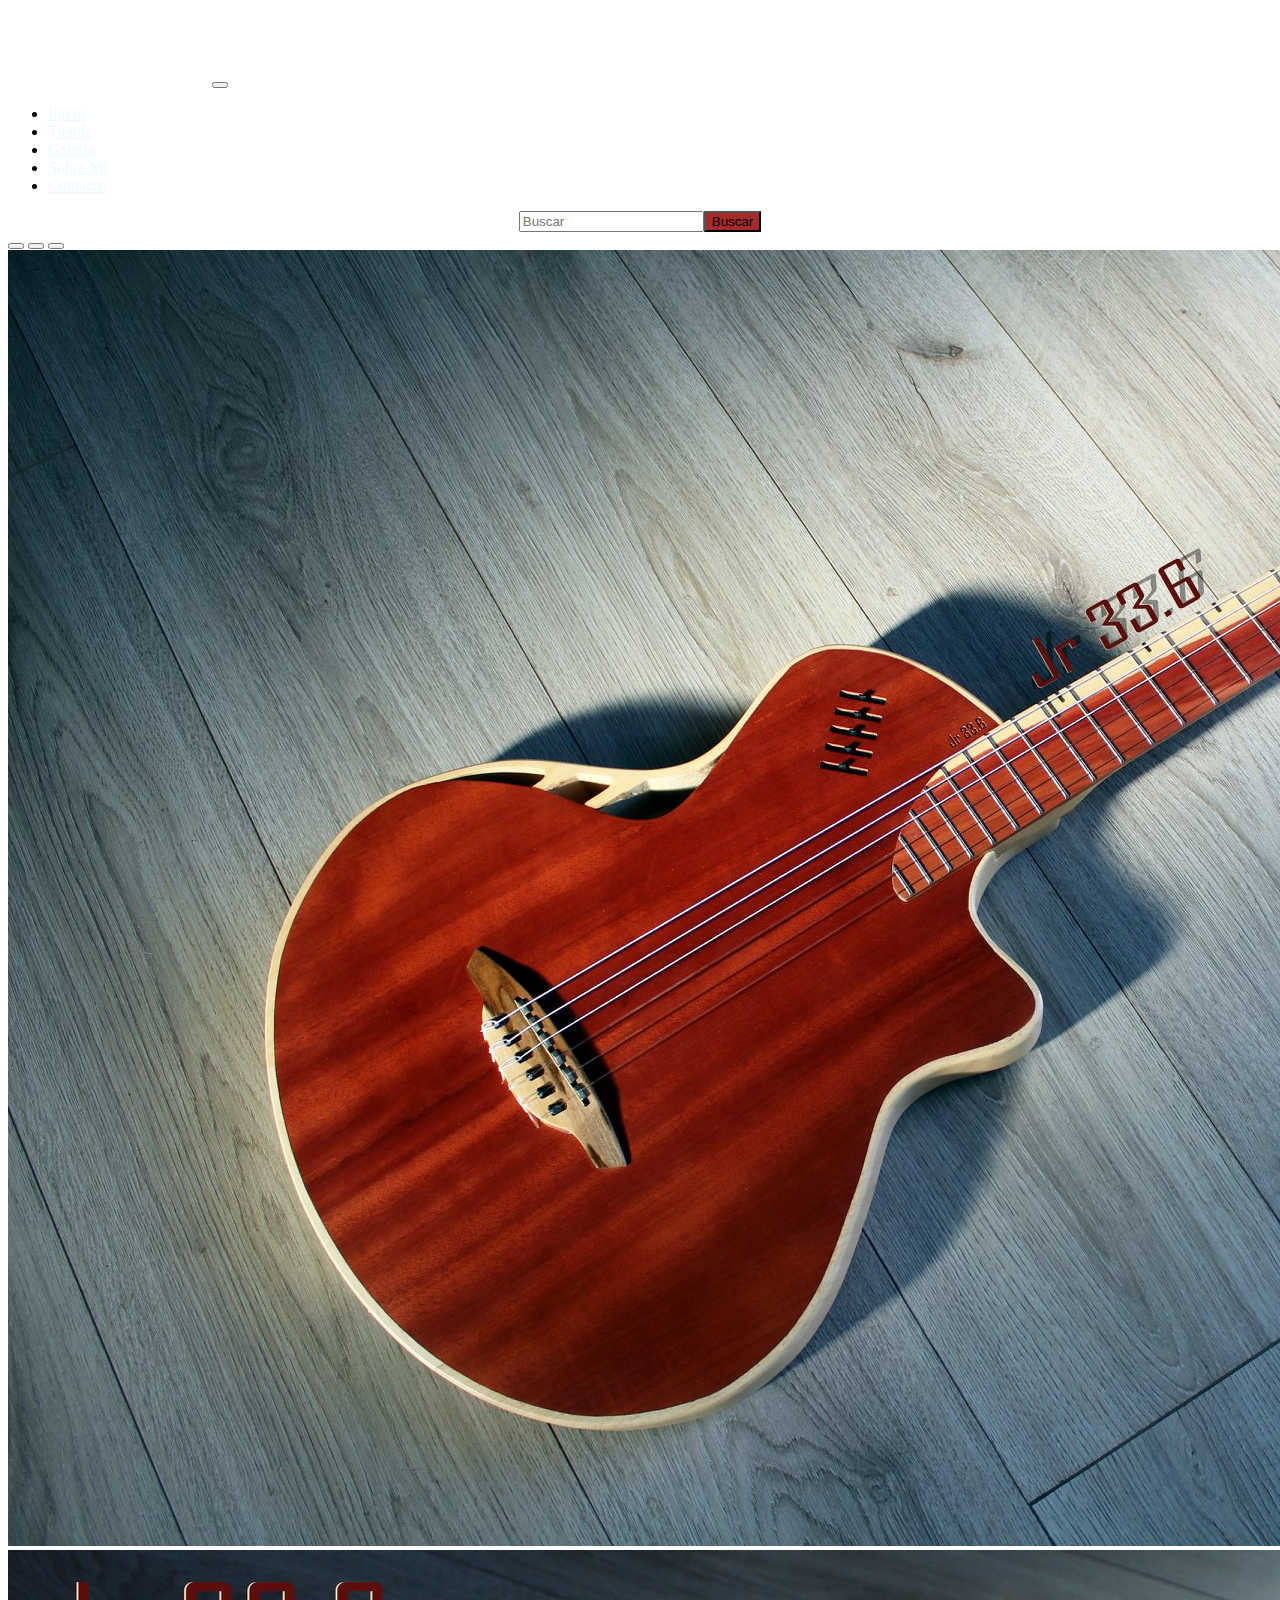
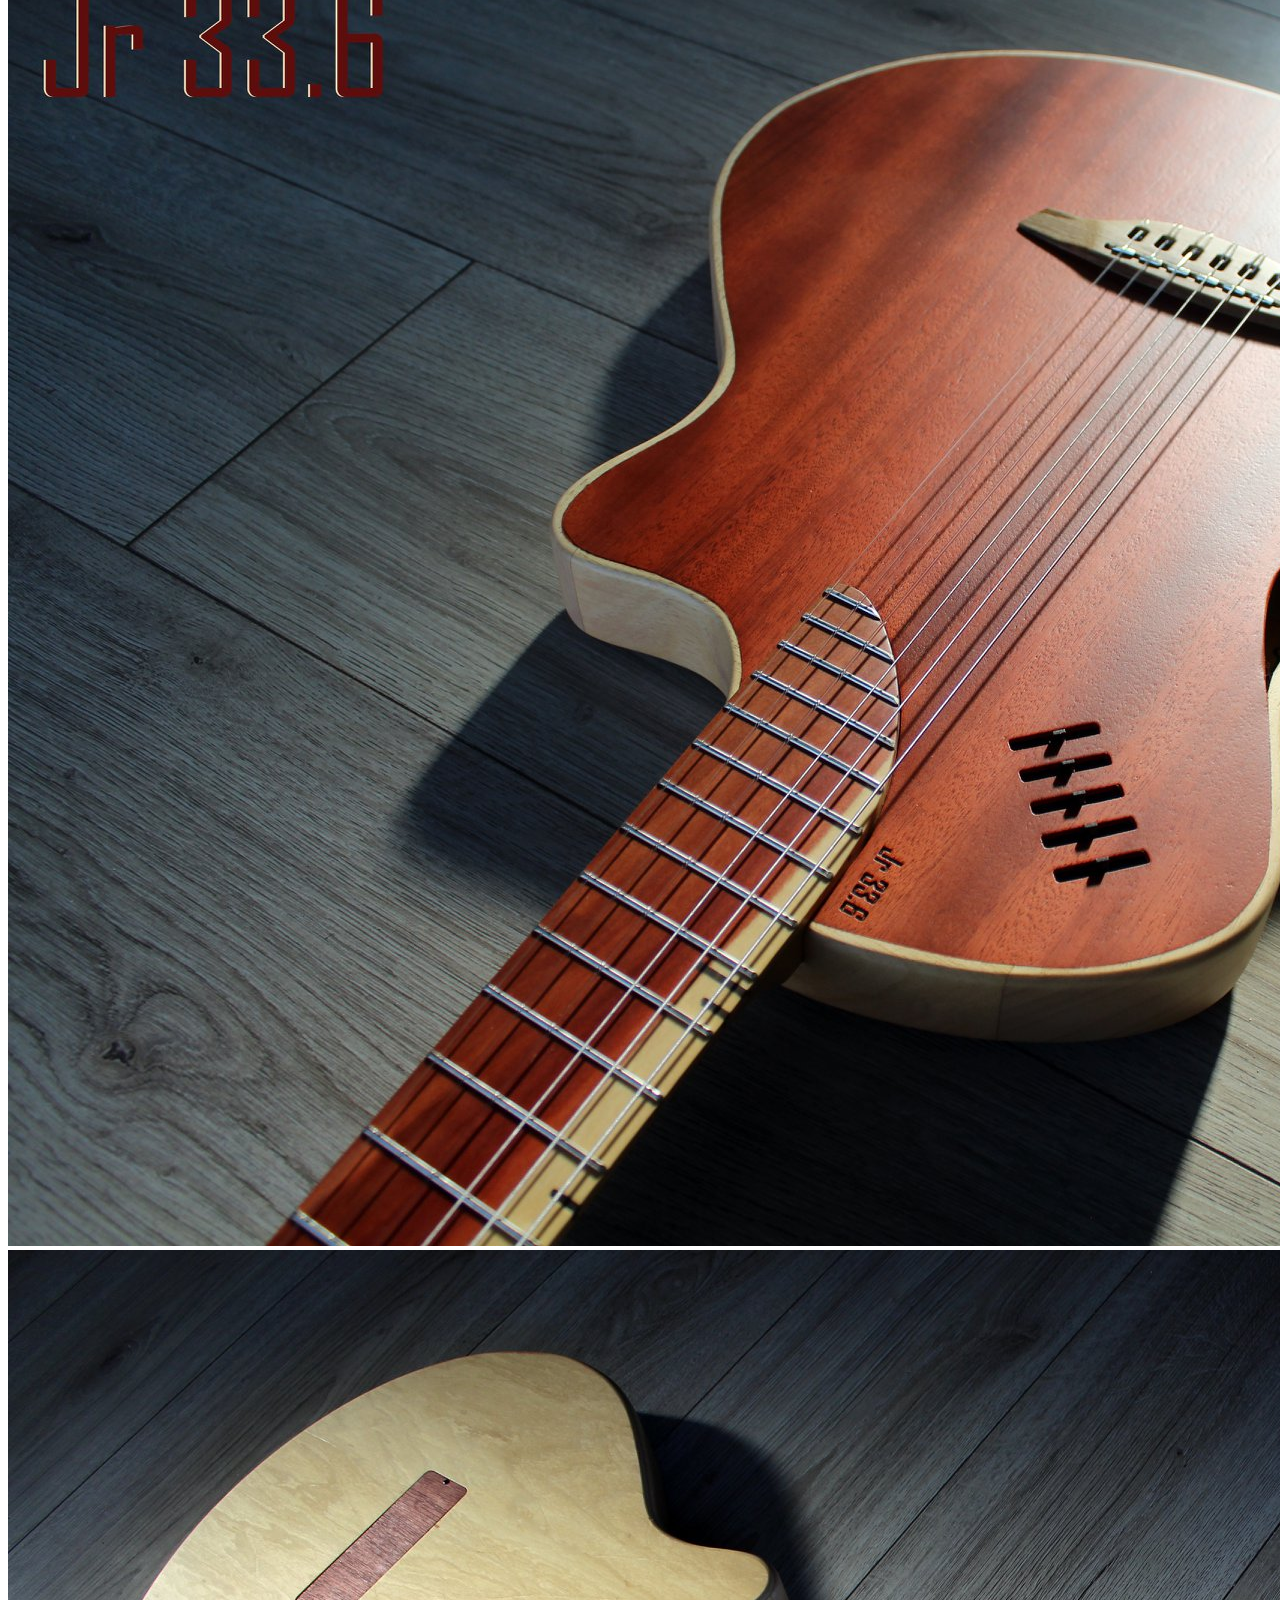
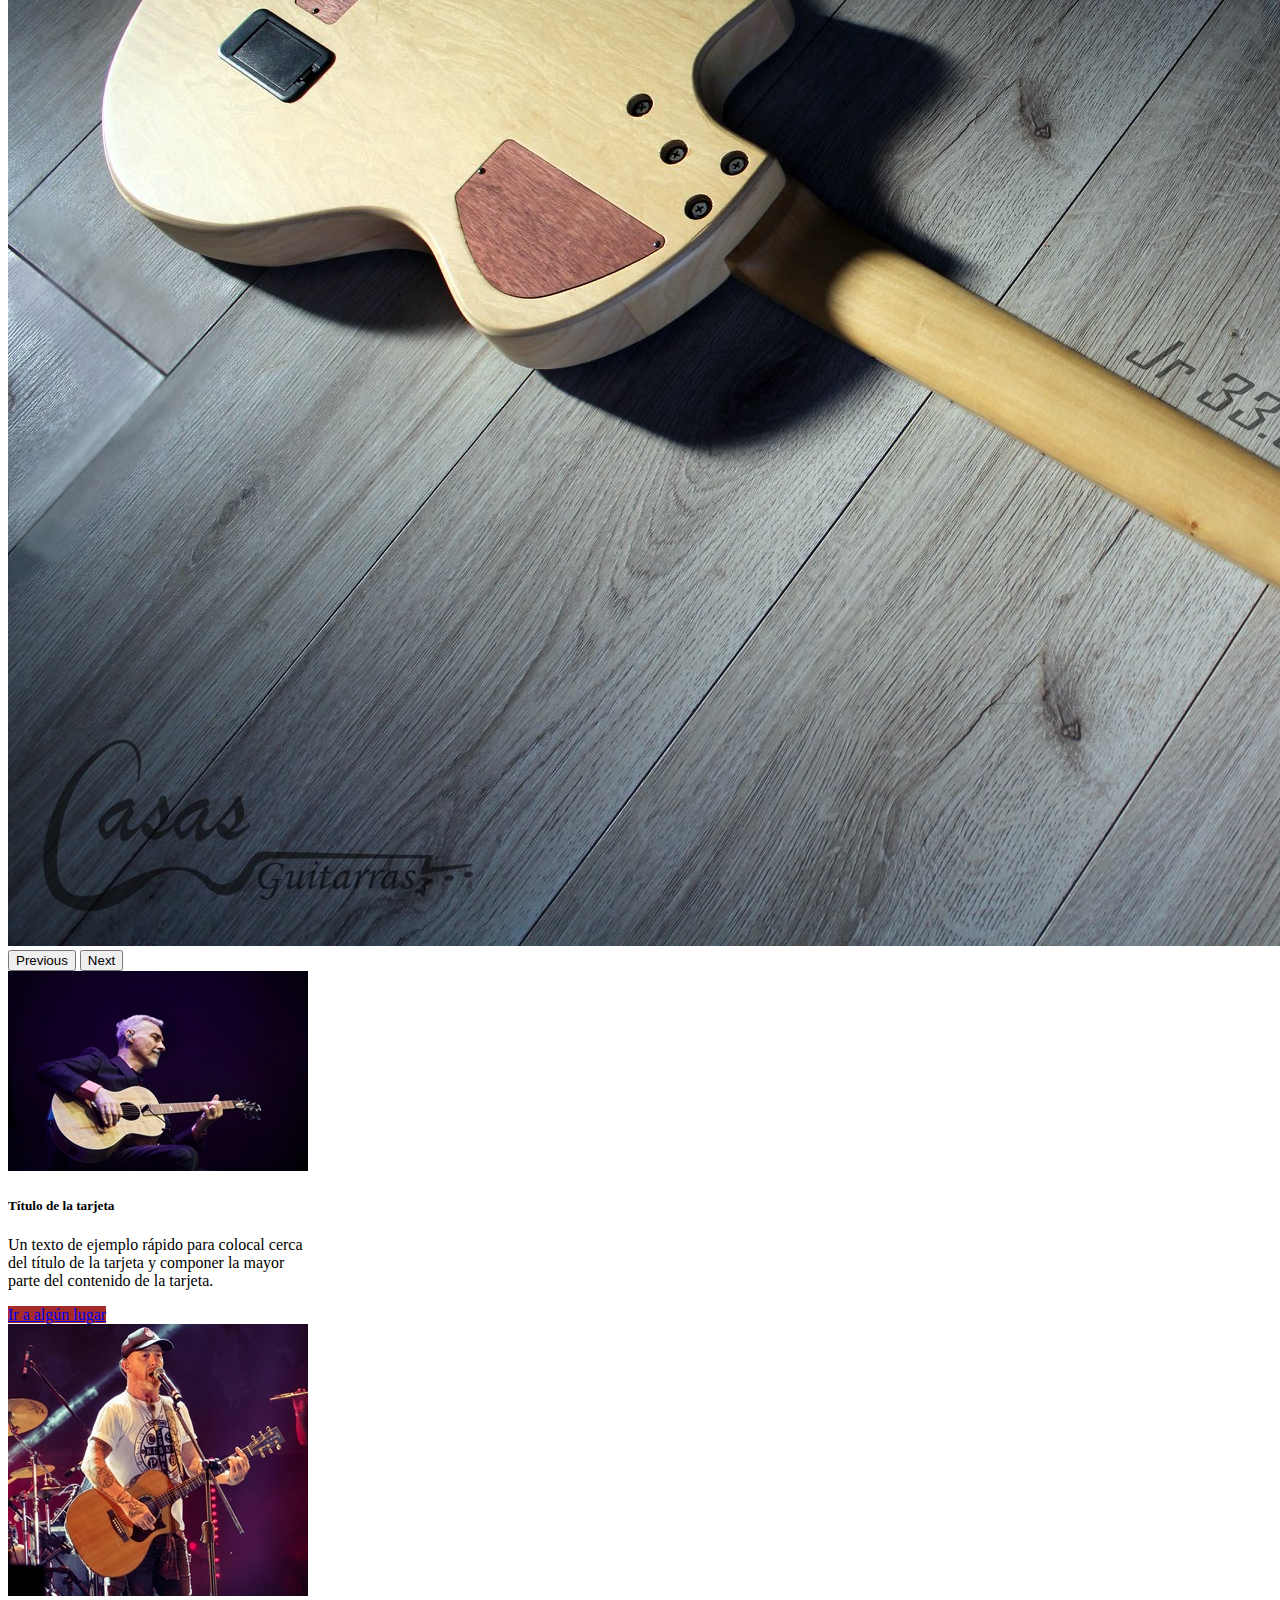
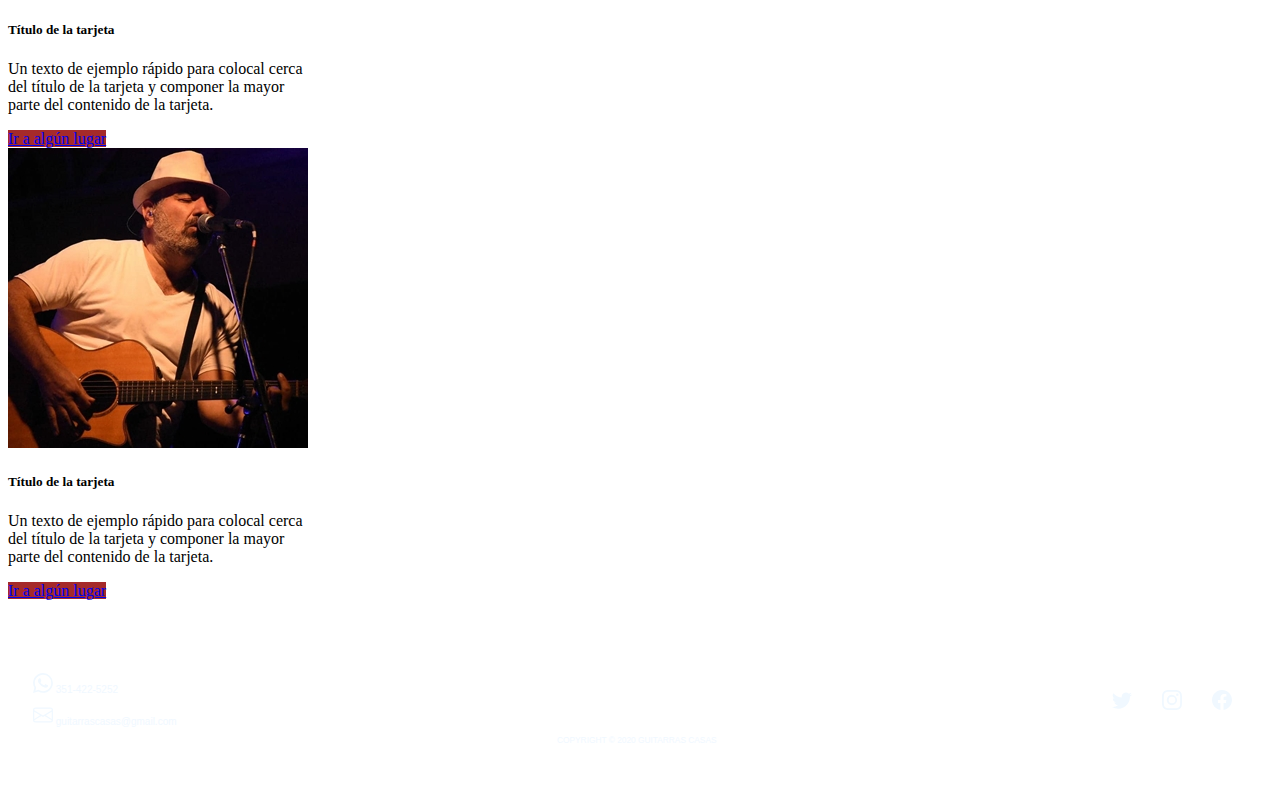
==== index.html @ 2f013a3e "agrego cards al index" ====
<!DOCTYPE html>
<html lang="en">
<head>
    <meta charset="UTF-8">
    <meta http-equiv="X-UA-Compatible" content="IE=edge">
    <meta name="viewport" content="width=device-width, initial-scale=1.0">
    <meta name="keywords" content="ivanCasas,guitarras,luthier,criollas,acusticas,clasicas,diseño,confort">
    <meta name="description" content="Iván Casas es un joven músico y Luthier Cordobés que se dedica a la fabricación de guitarras que se destacan por su ataque, afinación y diseño.">
    <link href="https://cdn.jsdelivr.net/npm/bootstrap@5.2.1/dist/css/bootstrap.min.css" rel="stylesheet" integrity="sha384-iYQeCzEYFbKjA/T2uDLTpkwGzCiq6soy8tYaI1GyVh/UjpbCx/TYkiZhlZB6+fzT" crossorigin="anonymous">
    <link rel="stylesheet" href="./css/styles.css">
    <title>Inicio</title>
</head>
<body>

            <header>
              <nav class=" barra-navegacion navbar navbar-expand-lg navbar navbar-dark bg-dark">
                <div class="container-fluid">
                  <a class="navbar-brand" href="#"> <img class=" logo img-fluid" src="../img/casas-logo-blanco.png" alt="logo-inicio"></a>
                  <button class="navbar-toggler" type="button" data-bs-toggle="collapse" data-bs-target="#navbarScroll" aria-controls="navbarScroll" aria-expanded="false" aria-label="Toggle navigation">
                    <span class="navbar-toggler-icon"></span>
                  </button>
                  <div class="collapse navbar-collapse" id="navbarScroll">
                    <ul class="navbar-nav me-auto my-2 my-lg-0 navbar-nav-scroll" style="--bs-scroll-height: 100px;">
                      <li class="nav-item">
                        <a class="nav-link active" aria-current="page" href="./index.html">Inicio</a>
                      </li>
                      <li class="nav-item">
                        <a class="nav-link" href="/pages/tienda.html">Tienda</a>
                      </li>

                      <li class="nav-item">
                        <a class="nav-link" href="/pages/tienda.html">Galeria</a>
                      </li>

                      <li class="nav-item">
                        <a class="nav-link" href="/pages/tienda.html">Sobre Mi</a>
                      </li>

                      <li class="nav-item">
                        <a class="nav-link" href="/pages/tienda.html">Contacto</a>
                      </li>
                     
                    </ul>
                    <form class="d-flex" role="search">
                      <input class="form-control me-2" type="search" placeholder="Buscar" aria-label="Buscar">
                      <button class="btn btn-secondary" type="submit">Buscar</button>
                    </form>
                  </div>
                </div>
              </nav>
 </header>
         

 <div id="carouselExampleIndicators" class="carousel slide" data-bs-ride="true">
  <div class="carousel-indicators">
    <button type="button" data-bs-target="#carouselExampleIndicators" data-bs-slide-to="0" class="active" aria-current="true" aria-label="Slide 1"></button>
    <button type="button" data-bs-target="#carouselExampleIndicators" data-bs-slide-to="1" aria-label="Slide 2"></button>
    <button type="button" data-bs-target="#carouselExampleIndicators" data-bs-slide-to="2" aria-label="Slide 3"></button>
  </div>
  <div class="carousel-inner">
    <div class="carousel-item active">
      <img src="./img/g1.jpg" class="d-block w-100" alt="...">
    </div>
    <div class="carousel-item">
      <img src="./img/g2.jpg" class="d-block w-100" alt="...">
    </div>
    <div class="carousel-item">
      <img src="./img/g3.jpg" class="d-block w-100" alt="...">
    </div>
  </div>
  <button class="carousel-control-prev" type="button" data-bs-target="#carouselExampleIndicators" data-bs-slide="prev">
    <span class="carousel-control-prev-icon" aria-hidden="true"></span>
    <span class="visually-hidden">Previous</span>
  </button>
  <button class="carousel-control-next" type="button" data-bs-target="#carouselExampleIndicators" data-bs-slide="next">
    <span class="carousel-control-next-icon" aria-hidden="true"></span>
    <span class="visually-hidden">Next</span>
  </button>
</div>



<div class="container-fluid">
  <div class="row">
    <div class="col d-flex justify-content-center  justify-content-md-center  justify-content-sm-center p-5 ">

      <div class="card" style="width: 300px;">
        <img src="./img/pedro-aznar.jpg" class="card-img-top" alt="...">
        <div class="card-body">
          <h5 class="card-title">Título de la tarjeta</h5>
          <p class="card-text">Un texto de ejemplo rápido para colocal cerca del título de la tarjeta y componer la mayor parte del contenido de la tarjeta.</p>
          <a href="#" class="btn btn-primary">Ir a algún lugar</a>
        </div>
      </div>
    </div>
    <div class="col d-flex justify-content-center  justify-content-md-center  justify-content-sm-center p-2">
      <div class="card" style="width: 300px;">
        <img src="./img/rolo-beriso.jpg" class="card-img-top" alt="...">
        <div class="card-body">
          <h5 class="card-title">Título de la tarjeta</h5>
          <p class="card-text">Un texto de ejemplo rápido para colocal cerca del título de la tarjeta y componer la mayor parte del contenido de la tarjeta.</p>
          <a href="#" class="btn btn-primary">Ir a algún lugar</a>
        </div>
      </div>
    </div>
    <div class="col d-flex justify-content-center  justify-content-md-center  justify-content-sm-center p-2 ">
      <div class="card" style="width: 300px;">
        <img src="./img/tekis-guitarrista.jpg" class="card-img-top" alt="...">
        <div class="card-body">
          <h5 class="card-title">Título de la tarjeta</h5>
          <p class="card-text">Un texto de ejemplo rápido para colocal cerca del título de la tarjeta y componer la mayor parte del contenido de la tarjeta.</p>
          <a href="#" class="btn btn-primary">Ir a algún lugar</a>
        </div>
      </div>
    </div>
  </div>
</div>



     

  

            <footer class=" container-fluid bg-dark">

              <div class="contacto-footer">


                <p> <svg xmlns="http://www.w3.org/2000/svg" fill="currentColor" class="bi bi-whatsapp" viewBox="0 0 16 16">
                  <path d="M13.601 2.326A7.854 7.854 0 0 0 7.994 0C3.627 0 .068 3.558.064 7.926c0 1.399.366 2.76 1.057 3.965L0 16l4.204-1.102a7.933 7.933 0 0 0 3.79.965h.004c4.368 0 7.926-3.558 7.93-7.93A7.898 7.898 0 0 0 13.6 2.326zM7.994 14.521a6.573 6.573 0 0 1-3.356-.92l-.24-.144-2.494.654.666-2.433-.156-.251a6.56 6.56 0 0 1-1.007-3.505c0-3.626 2.957-6.584 6.591-6.584a6.56 6.56 0 0 1 4.66 1.931 6.557 6.557 0 0 1 1.928 4.66c-.004 3.639-2.961 6.592-6.592 6.592zm3.615-4.934c-.197-.099-1.17-.578-1.353-.646-.182-.065-.315-.099-.445.099-.133.197-.513.646-.627.775-.114.133-.232.148-.43.05-.197-.1-.836-.308-1.592-.985-.59-.525-.985-1.175-1.103-1.372-.114-.198-.011-.304.088-.403.087-.088.197-.232.296-.346.1-.114.133-.198.198-.33.065-.134.034-.248-.015-.347-.05-.099-.445-1.076-.612-1.47-.16-.389-.323-.335-.445-.34-.114-.007-.247-.007-.38-.007a.729.729 0 0 0-.529.247c-.182.198-.691.677-.691 1.654 0 .977.71 1.916.81 2.049.098.133 1.394 2.132 3.383 2.992.47.205.84.326 1.129.418.475.152.904.129 1.246.08.38-.058 1.171-.48 1.338-.943.164-.464.164-.86.114-.943-.049-.084-.182-.133-.38-.232z"/>
                </svg> 351-422-5252</p> 
              <p><svg xmlns="http://www.w3.org/2000/svg"  fill="currentColor" class="bi bi-envelope" viewBox="0 0 16 16">
                <path d="M0 4a2 2 0 0 1 2-2h12a2 2 0 0 1 2 2v8a2 2 0 0 1-2 2H2a2 2 0 0 1-2-2V4Zm2-1a1 1 0 0 0-1 1v.217l7 4.2 7-4.2V4a1 1 0 0 0-1-1H2Zm13 2.383-4.708 2.825L15 11.105V5.383Zm-.034 6.876-5.64-3.471L8 9.583l-1.326-.795-5.64 3.47A1 1 0 0 0 2 13h12a1 1 0 0 0 .966-.741ZM1 11.105l4.708-2.897L1 5.383v5.722Z"/>
              </svg> guitarrascasas@gmail.com</p> 

              </div>
              

              <div class=" contenedor-logo  text-bg-dark">
                <img src="./img/casas-logo-blanco.png" class="logo-footer card-img img-fluid" alt="logo-footer">

                <p> <small> COPYRIGHT © 2020 GUITARRAS CASAS </small> </p>
                
              </div>






              <div class="iconos-footer"> 

                <svg xmlns="http://www.w3.org/2000/svg" fill="currentColor" class="bi bi-twitter" viewBox="0 0 16 16">
                  <path d="M5.026 15c6.038 0 9.341-5.003 9.341-9.334 0-.14 0-.282-.006-.422A6.685 6.685 0 0 0 16 3.542a6.658 6.658 0 0 1-1.889.518 3.301 3.301 0 0 0 1.447-1.817 6.533 6.533 0 0 1-2.087.793A3.286 3.286 0 0 0 7.875 6.03a9.325 9.325 0 0 1-6.767-3.429 3.289 3.289 0 0 0 1.018 4.382A3.323 3.323 0 0 1 .64 6.575v.045a3.288 3.288 0 0 0 2.632 3.218 3.203 3.203 0 0 1-.865.115 3.23 3.23 0 0 1-.614-.057 3.283 3.283 0 0 0 3.067 2.277A6.588 6.588 0 0 1 .78 13.58a6.32 6.32 0 0 1-.78-.045A9.344 9.344 0 0 0 5.026 15z"/>
                </svg>
    
                <svg xmlns="http://www.w3.org/2000/svg" fill="currentColor" class="bi bi-instagram" viewBox="0 0 16 16">
                  <path d="M8 0C5.829 0 5.556.01 4.703.048 3.85.088 3.269.222 2.76.42a3.917 3.917 0 0 0-1.417.923A3.927 3.927 0 0 0 .42 2.76C.222 3.268.087 3.85.048 4.7.01 5.555 0 5.827 0 8.001c0 2.172.01 2.444.048 3.297.04.852.174 1.433.372 1.942.205.526.478.972.923 1.417.444.445.89.719 1.416.923.51.198 1.09.333 1.942.372C5.555 15.99 5.827 16 8 16s2.444-.01 3.298-.048c.851-.04 1.434-.174 1.943-.372a3.916 3.916 0 0 0 1.416-.923c.445-.445.718-.891.923-1.417.197-.509.332-1.09.372-1.942C15.99 10.445 16 10.173 16 8s-.01-2.445-.048-3.299c-.04-.851-.175-1.433-.372-1.941a3.926 3.926 0 0 0-.923-1.417A3.911 3.911 0 0 0 13.24.42c-.51-.198-1.092-.333-1.943-.372C10.443.01 10.172 0 7.998 0h.003zm-.717 1.442h.718c2.136 0 2.389.007 3.232.046.78.035 1.204.166 1.486.275.373.145.64.319.92.599.28.28.453.546.598.92.11.281.24.705.275 1.485.039.843.047 1.096.047 3.231s-.008 2.389-.047 3.232c-.035.78-.166 1.203-.275 1.485a2.47 2.47 0 0 1-.599.919c-.28.28-.546.453-.92.598-.28.11-.704.24-1.485.276-.843.038-1.096.047-3.232.047s-2.39-.009-3.233-.047c-.78-.036-1.203-.166-1.485-.276a2.478 2.478 0 0 1-.92-.598 2.48 2.48 0 0 1-.6-.92c-.109-.281-.24-.705-.275-1.485-.038-.843-.046-1.096-.046-3.233 0-2.136.008-2.388.046-3.231.036-.78.166-1.204.276-1.486.145-.373.319-.64.599-.92.28-.28.546-.453.92-.598.282-.11.705-.24 1.485-.276.738-.034 1.024-.044 2.515-.045v.002zm4.988 1.328a.96.96 0 1 0 0 1.92.96.96 0 0 0 0-1.92zm-4.27 1.122a4.109 4.109 0 1 0 0 8.217 4.109 4.109 0 0 0 0-8.217zm0 1.441a2.667 2.667 0 1 1 0 5.334 2.667 2.667 0 0 1 0-5.334z"/>
                </svg>
    
                <svg xmlns="http://www.w3.org/2000/svg" fill="currentColor" class="bi bi-facebook" viewBox="0 0 16 16">
                  <path d="M16 8.049c0-4.446-3.582-8.05-8-8.05C3.58 0-.002 3.603-.002 8.05c0 4.017 2.926 7.347 6.75 7.951v-5.625h-2.03V8.05H6.75V6.275c0-2.017 1.195-3.131 3.022-3.131.876 0 1.791.157 1.791.157v1.98h-1.009c-.993 0-1.303.621-1.303 1.258v1.51h2.218l-.354 2.326H9.25V16c3.824-.604 6.75-3.934 6.75-7.951z"/>
                </svg>

              </div>


                

                

               
           </footer>
          </div>
        </div>

        


      

      



   
   <!-- JavaScript Bundle with Popper -->
<script src="https://cdn.jsdelivr.net/npm/bootstrap@5.2.1/dist/js/bootstrap.bundle.min.js" integrity="sha384-u1OknCvxWvY5kfmNBILK2hRnQC3Pr17a+RTT6rIHI7NnikvbZlHgTPOOmMi466C8" crossorigin="anonymous"></script>
</body>
</html></body>
---- css/styles.css ----
.logo {
  width: 200px;
}

.nav-link {
  color: aliceblue;
}

footer {
  max-width: 100%;
  display: flex;
  justify-content: space-between;
  align-items: center;
  color: aliceblue;
  padding: 25px;
  font-family: Arial, Helvetica, sans-serif;
  font-size: x-small;
}
footer .contenedor-logo {
  width: 250px;
  height: 150px;
  display: flex;
  flex-direction: column;
  justify-content: center;
  align-items: center;
  font-size: x-small;
}
footer .contenedor-logo .logo-footer {
  width: 200px;
}
footer .iconos-footer {
  width: 150px;
  height: 150px;
  display: flex;
  justify-content: space-around;
  align-items: center;
}
footer .bi {
  width: 20px;
}
footer .bi:hover {
  color: rgb(141, 141, 141);
}

.h1tienda {
  display: flex;
  justify-content: center;
  margin: 25px;
}

.fila1 {
  display: flex;
  justify-content: space-around;
  align-items: center;
  padding: 100px;
}

.fila2 {
  display: flex;
  justify-content: space-around;
  justify-content: center;
  margin-bottom: 100px;
}

#galeria img {
  width: 100%;
  height: 300px;
}

#galeria .col-lg-4 {
  padding: 20px;
}
#galeria .col-lg-4:hover {
  transition: 0.5s;
  padding: 10px;
}

.h1Contacto {
  display: flex;
  justify-content: center;
  align-items: center;
  margin: 25px;
}

form {
  display: flex;
  justify-content: center;
}

.btn {
  background-color: #a52a2a;
}
.btn:hover {
  background-color: rgb(173, 83, 83);
}/*# sourceMappingURL=styles.css.map */
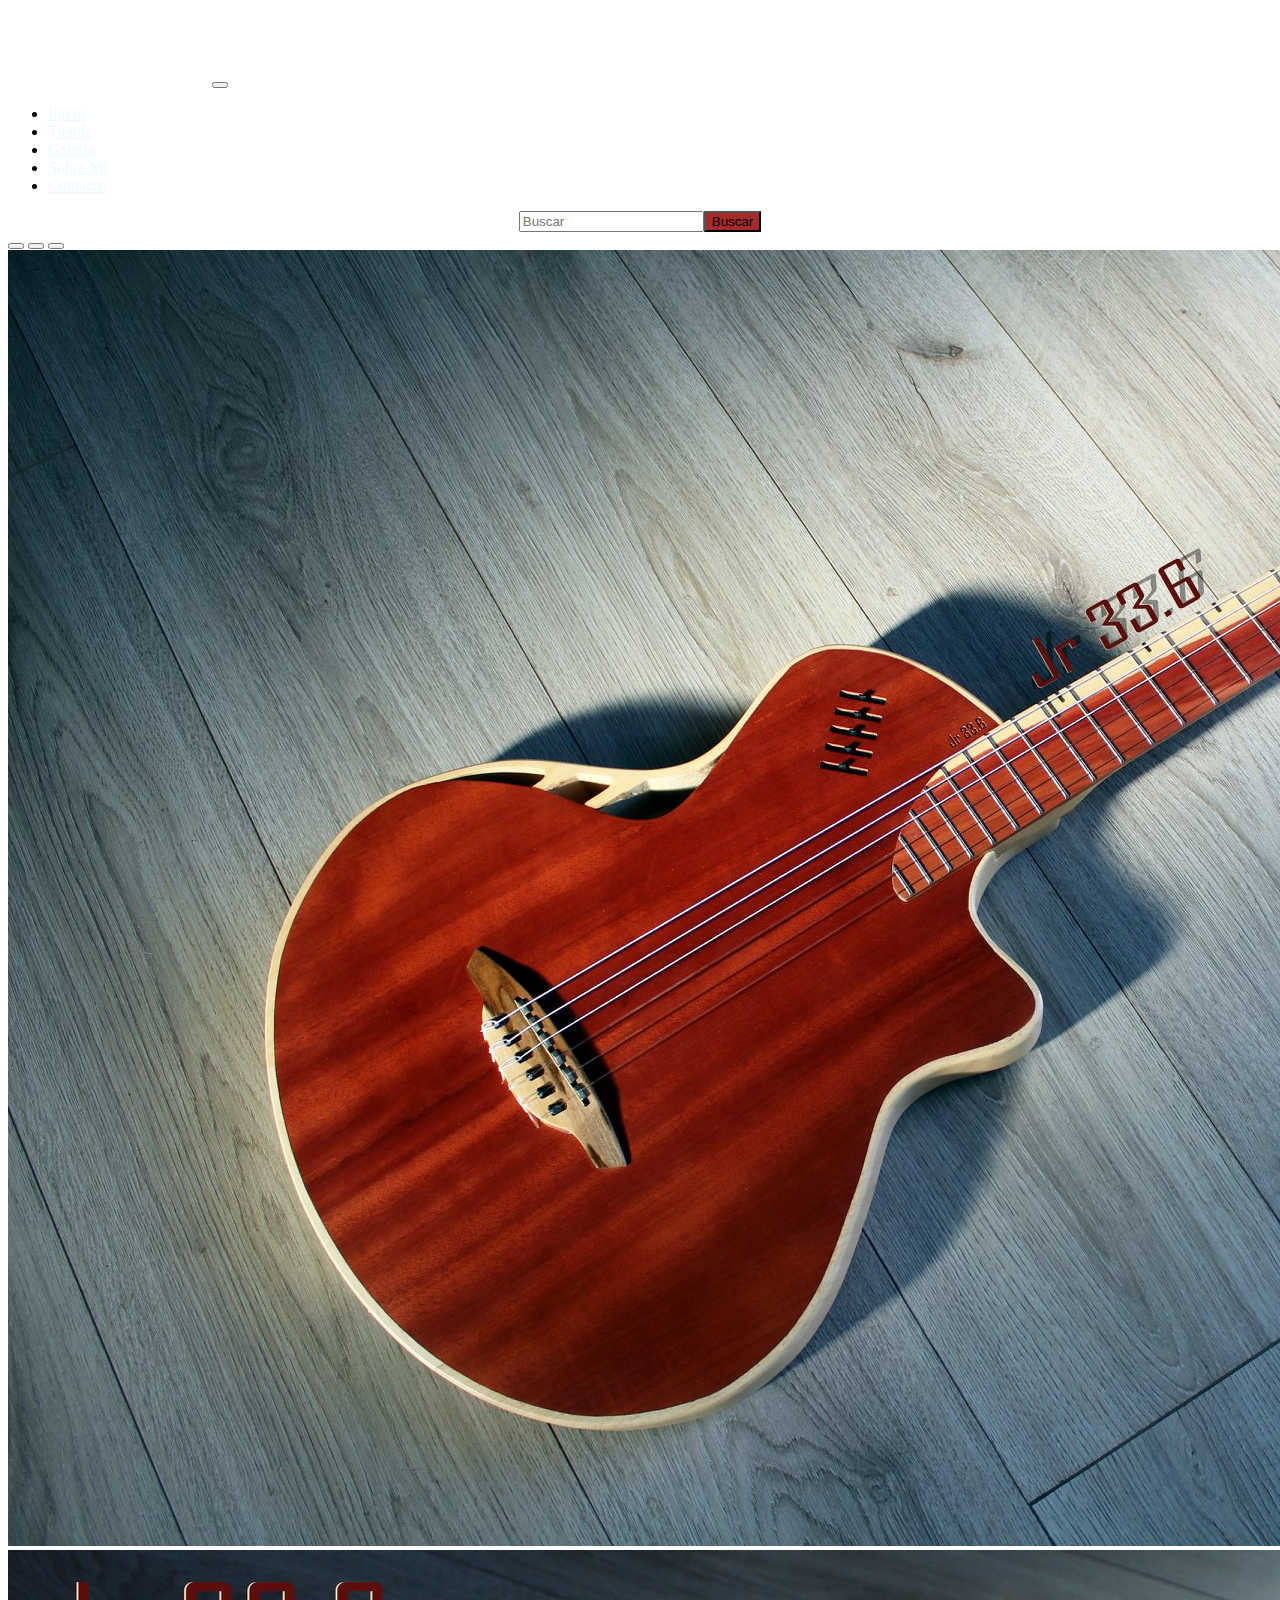
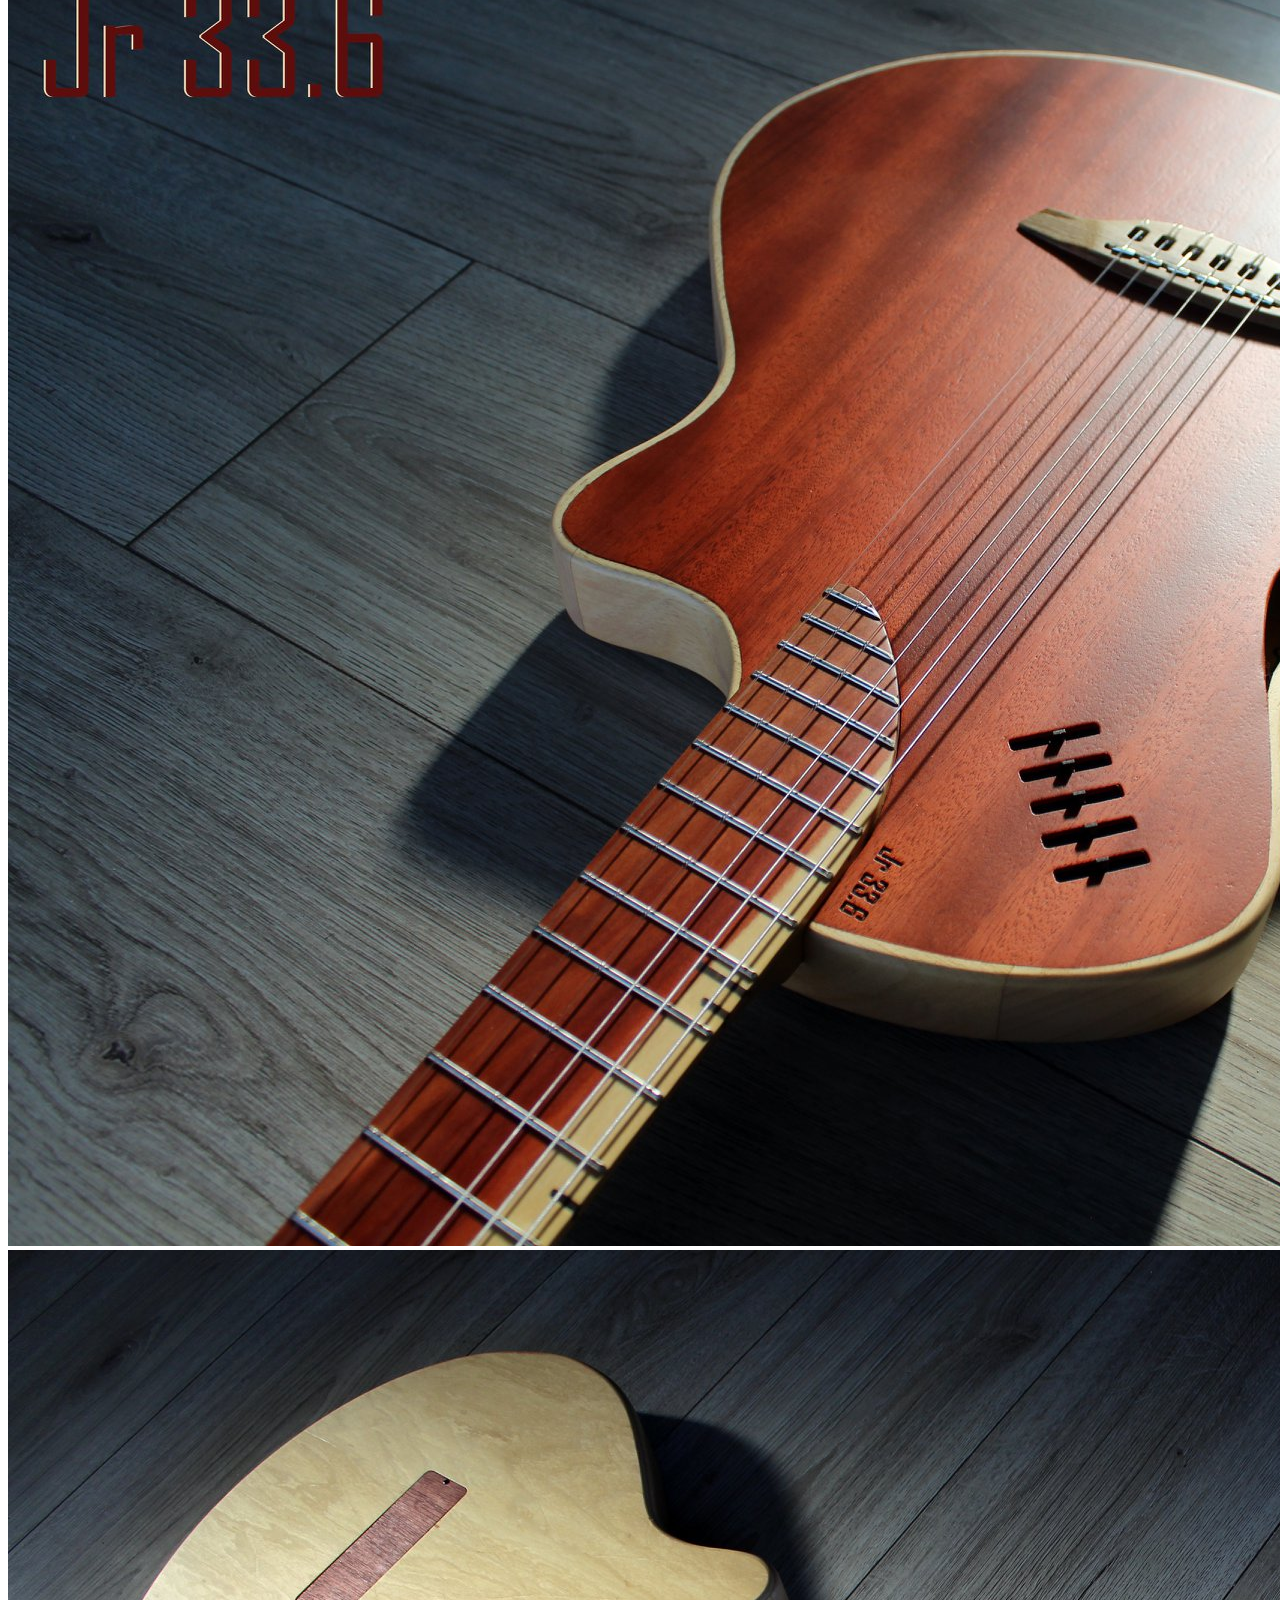
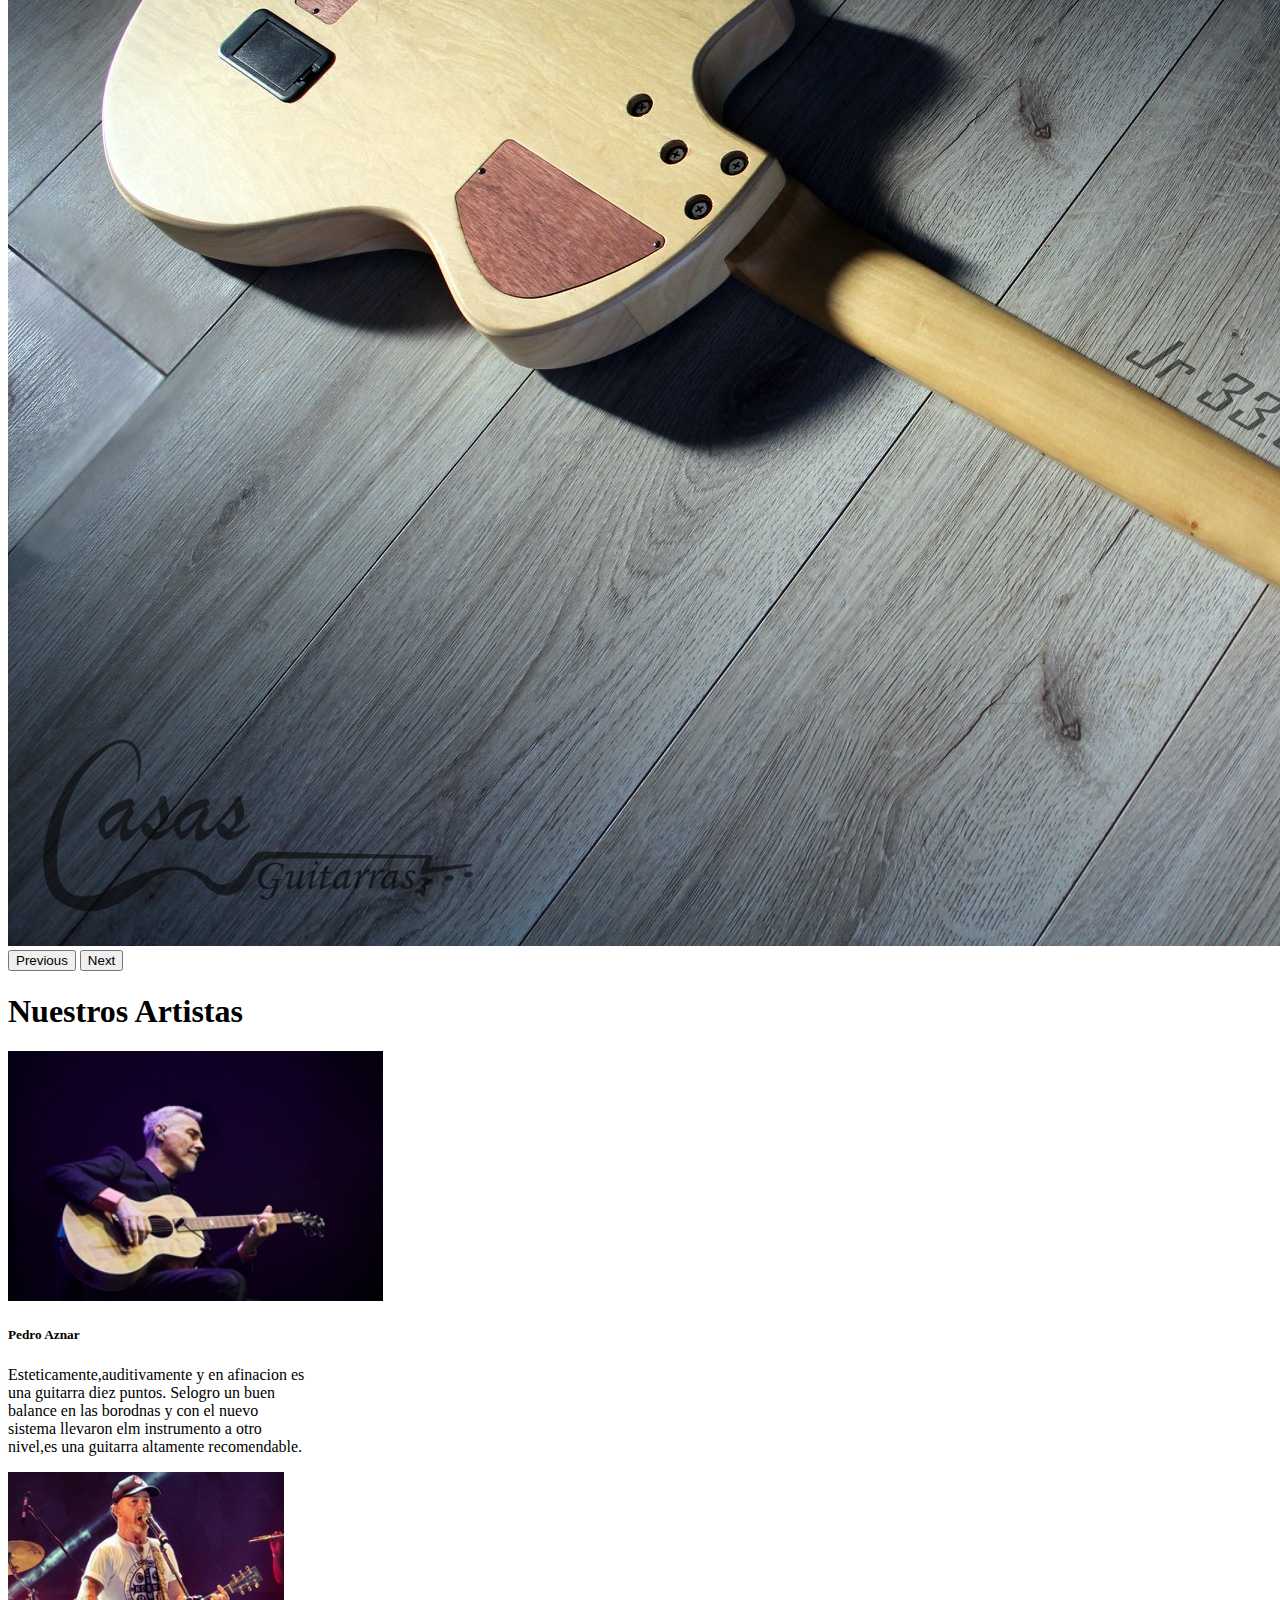
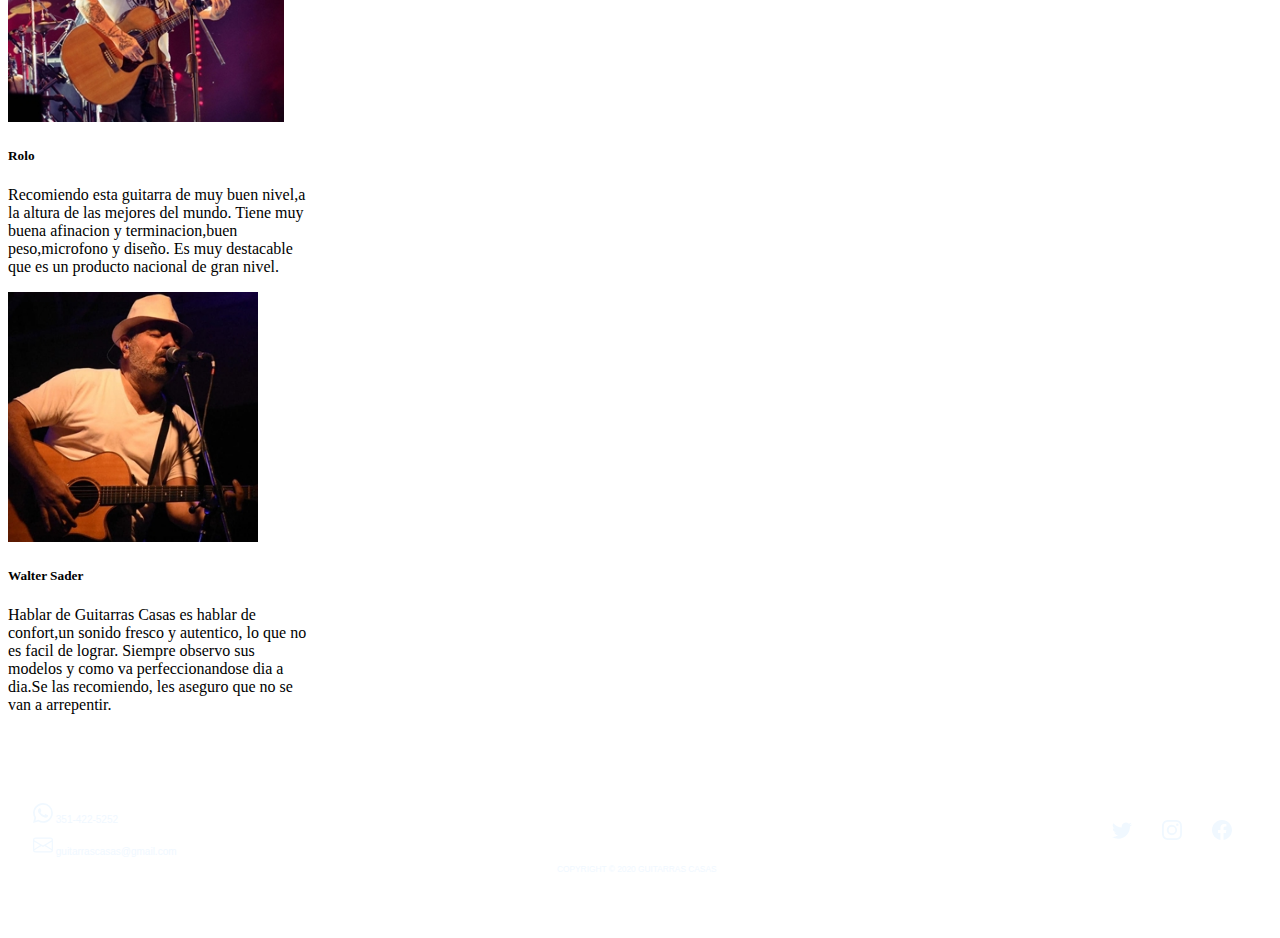
==== commit 7952e93f: "terminando cards" ====
--- a/index.html
+++ b/index.html
@@ -78,38 +78,44 @@
   </button>
 </div>
 
+<section class="container d-flex justify-content-center p-5">
+  <h1>
+    Nuestros Artistas
+  </h1>
+</section>
+
 
 
 <div class="container-fluid">
   <div class="row">
     <div class="col d-flex justify-content-center  justify-content-md-center  justify-content-sm-center p-5 ">
 
-      <div class="card" style="width: 300px;">
-        <img src="./img/pedro-aznar.jpg" class="card-img-top" alt="...">
+      <div class="card border-0" style="width: 300px;">
+        <img src="./img/pedro-aznar.jpg" style="height: 250px;" class="card-img-top rounded" alt="pedro-aznar">
         <div class="card-body">
-          <h5 class="card-title">Título de la tarjeta</h5>
-          <p class="card-text">Un texto de ejemplo rápido para colocal cerca del título de la tarjeta y componer la mayor parte del contenido de la tarjeta.</p>
-          <a href="#" class="btn btn-primary">Ir a algún lugar</a>
+          <h5 class="card-title">Pedro Aznar</h5>
+          <p class="card-text">Esteticamente,auditivamente y en afinacion es una guitarra diez puntos. Selogro un buen balance en las borodnas y con el nuevo sistema llevaron elm instrumento a otro nivel,es una guitarra altamente recomendable.</p>
+          
         </div>
       </div>
     </div>
-    <div class="col d-flex justify-content-center  justify-content-md-center  justify-content-sm-center p-2">
-      <div class="card" style="width: 300px;">
-        <img src="./img/rolo-beriso.jpg" class="card-img-top" alt="...">
+    <div class="col d-flex justify-content-center  justify-content-md-center  justify-content-sm-center p-5">
+      <div class="card border-0" style="width: 300px;">
+        <img src="./img/rolo-beriso.jpg" style="height: 250px;" class="card-img-top rounded" alt="rolo-beriso">
         <div class="card-body">
-          <h5 class="card-title">Título de la tarjeta</h5>
-          <p class="card-text">Un texto de ejemplo rápido para colocal cerca del título de la tarjeta y componer la mayor parte del contenido de la tarjeta.</p>
-          <a href="#" class="btn btn-primary">Ir a algún lugar</a>
+          <h5 class="card-title">Rolo</h5>
+          <p class="card-text">Recomiendo esta guitarra de muy buen nivel,a la altura de las mejores del mundo. Tiene muy buena afinacion y terminacion,buen peso,microfono y diseño. Es muy destacable que es un producto nacional de gran nivel.</p>
+         
         </div>
       </div>
     </div>
-    <div class="col d-flex justify-content-center  justify-content-md-center  justify-content-sm-center p-2 ">
-      <div class="card" style="width: 300px;">
-        <img src="./img/tekis-guitarrista.jpg" class="card-img-top" alt="...">
+    <div class="col d-flex justify-content-center  justify-content-md-center  justify-content-sm-center p-5 ">
+      <div class="card border-0" style="width: 300px;">
+        <img src="./img/tekis-guitarrista.jpg" style="height: 250px;" class="card-img-top rounded" alt="los-tekis">
         <div class="card-body">
-          <h5 class="card-title">Título de la tarjeta</h5>
-          <p class="card-text">Un texto de ejemplo rápido para colocal cerca del título de la tarjeta y componer la mayor parte del contenido de la tarjeta.</p>
-          <a href="#" class="btn btn-primary">Ir a algún lugar</a>
+          <h5 class="card-title">Walter Sader</h5>
+          <p class="card-text">Hablar de Guitarras Casas es hablar de confort,un sonido fresco y autentico, lo que no es facil de lograr. Siempre observo sus modelos y como va perfeccionandose dia a dia.Se las recomiendo, les aseguro que no se van a arrepentir.</p>
+          
         </div>
       </div>
     </div>
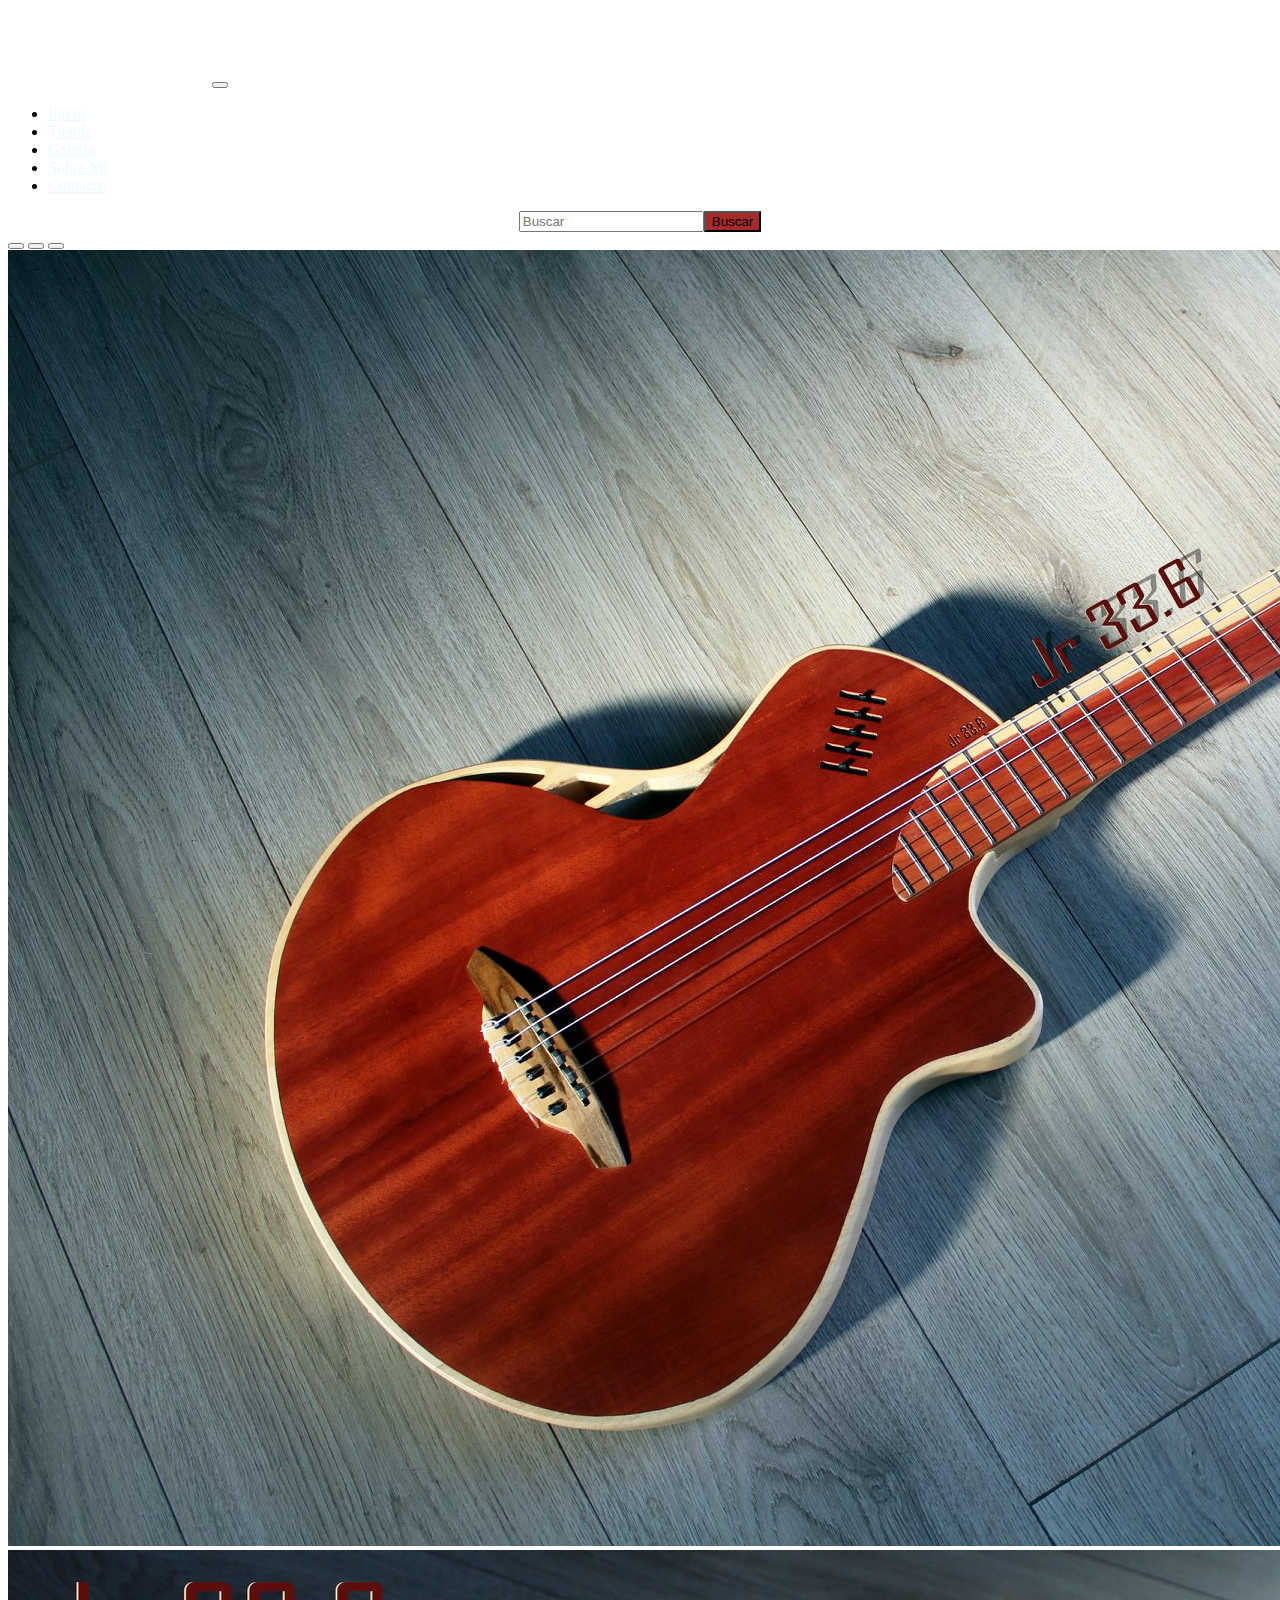
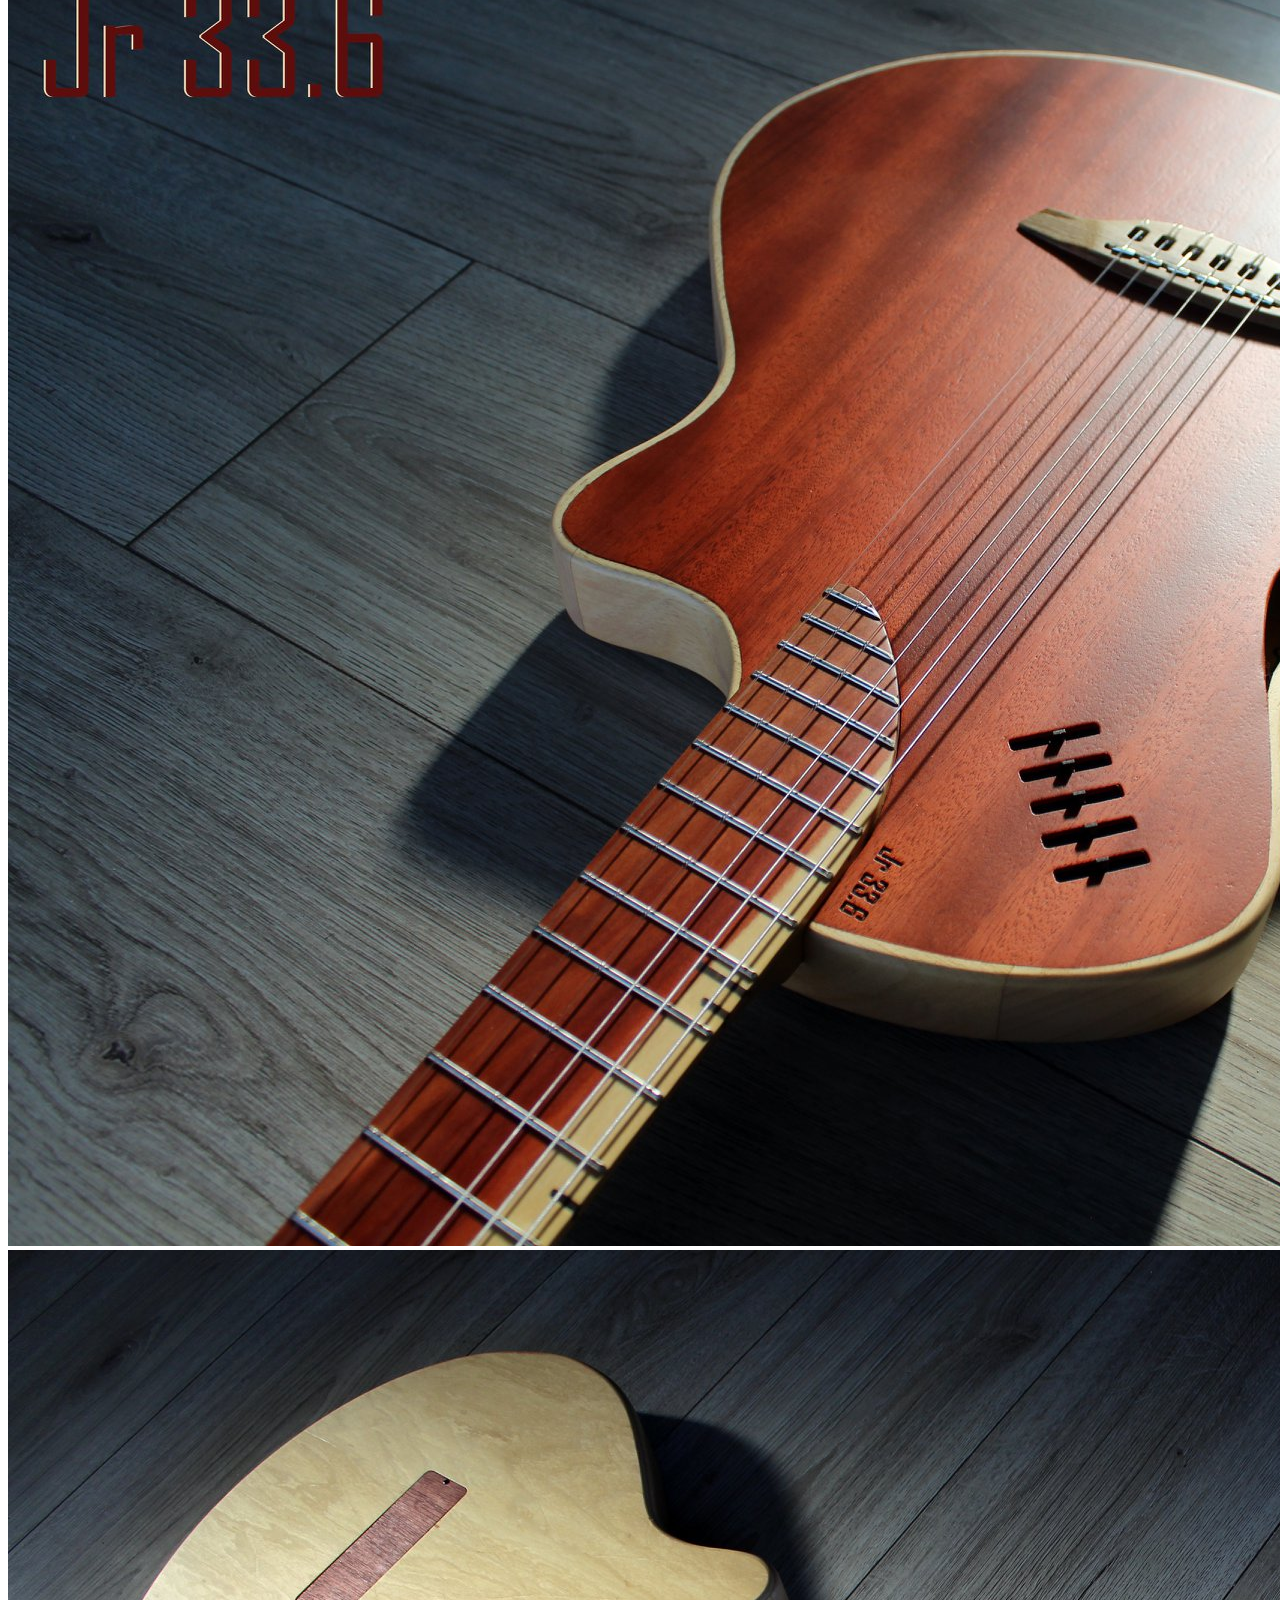
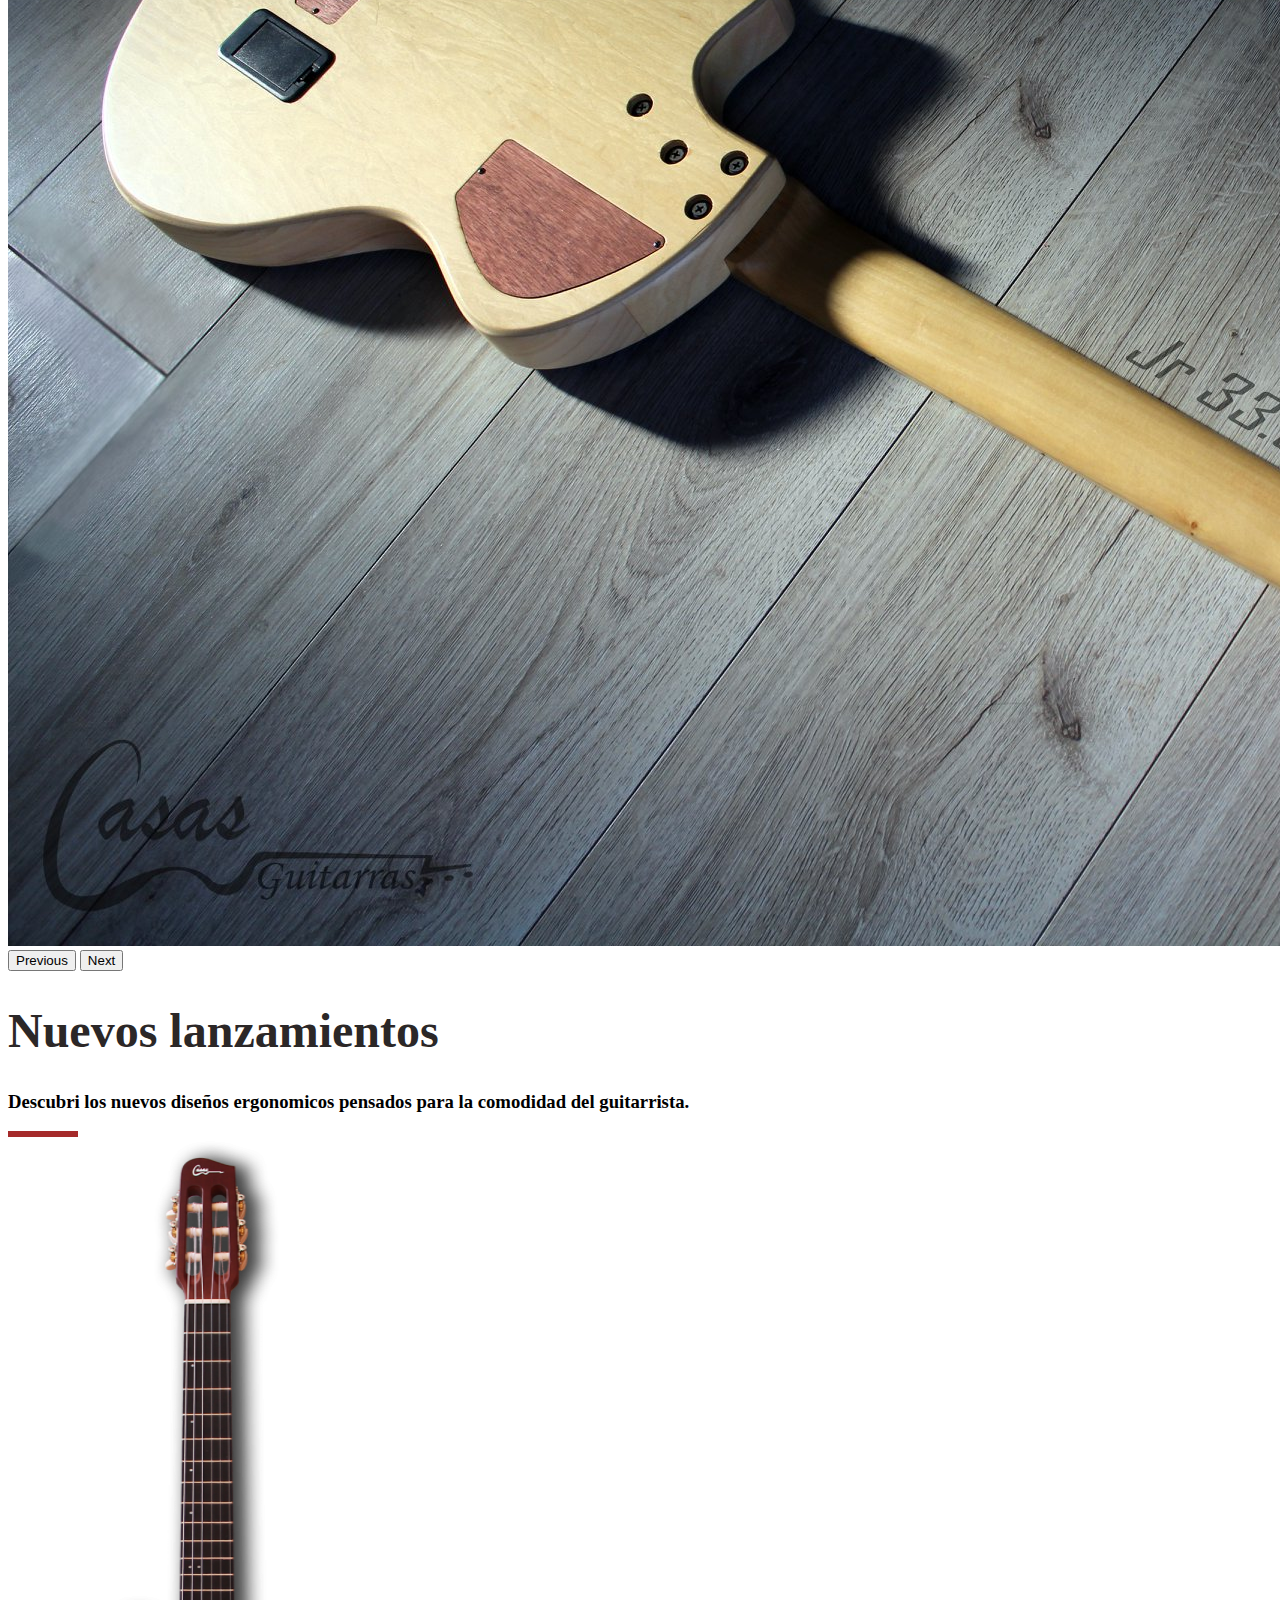
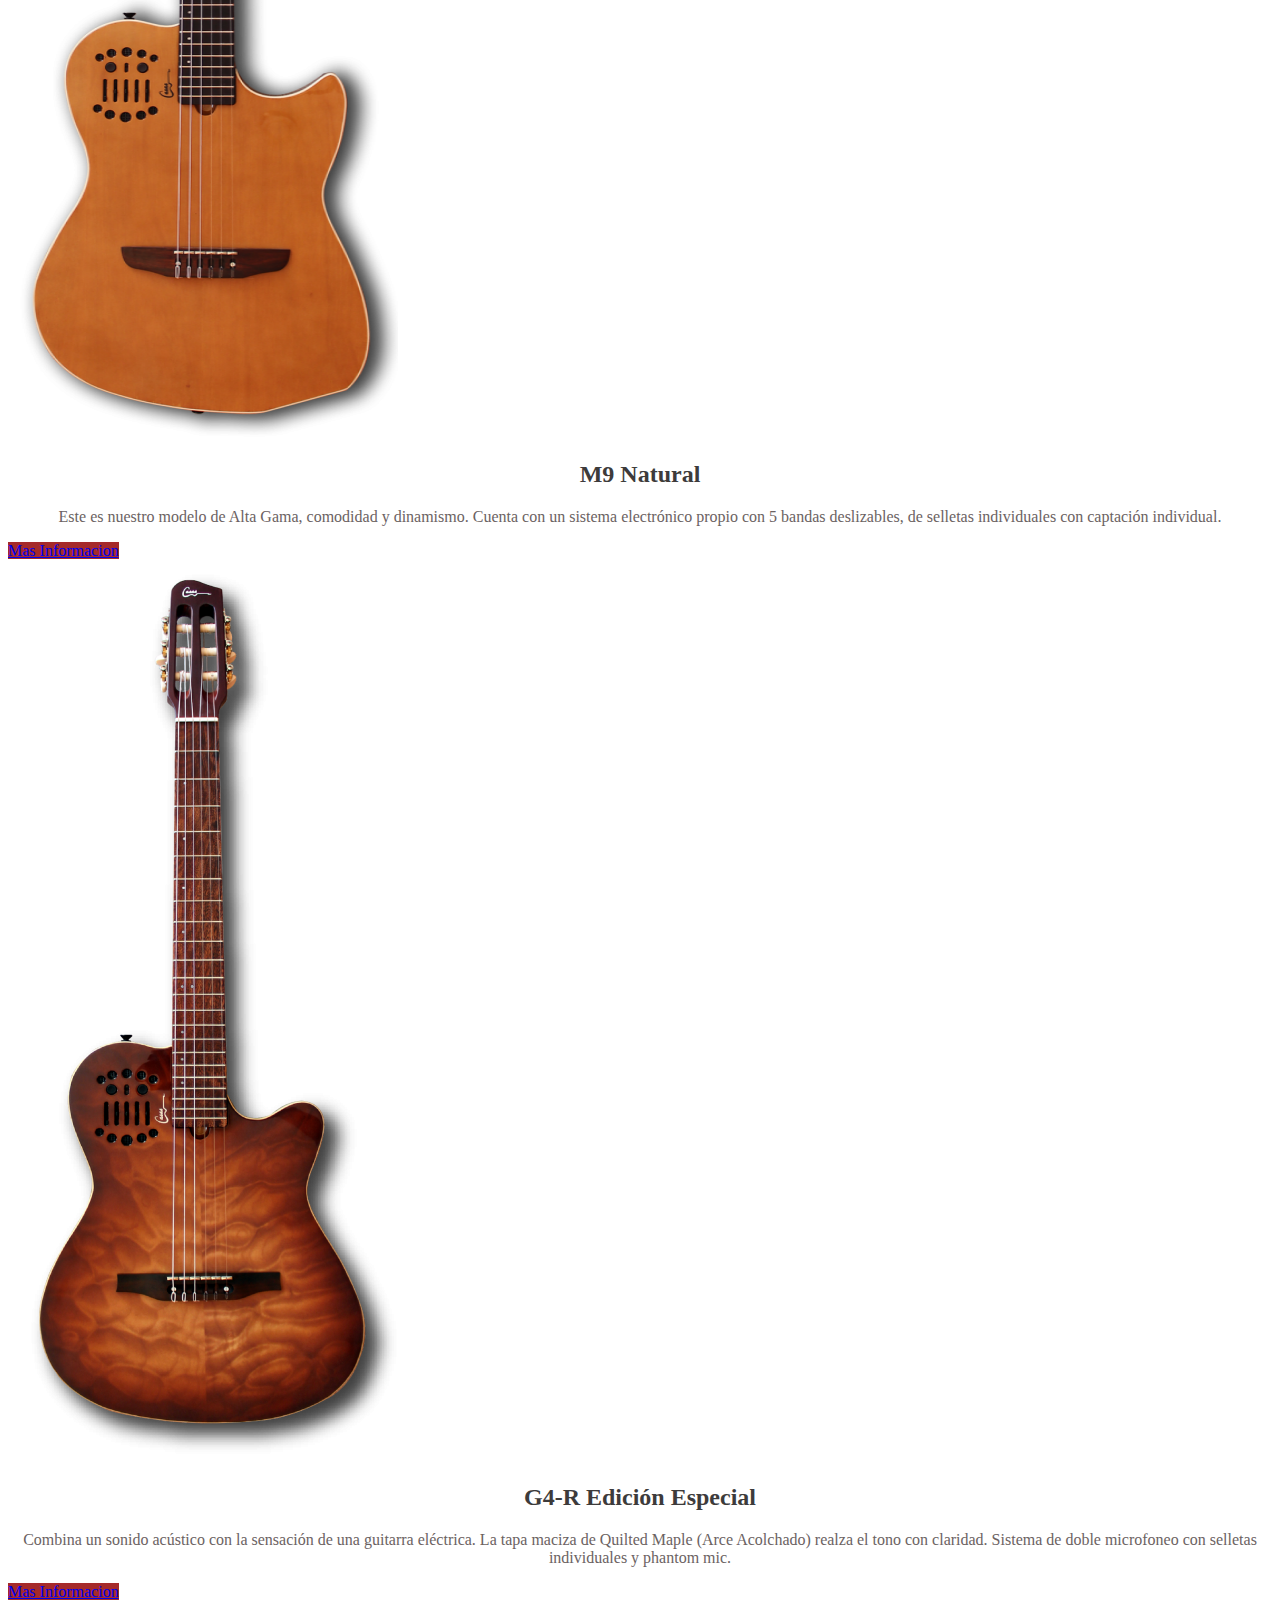
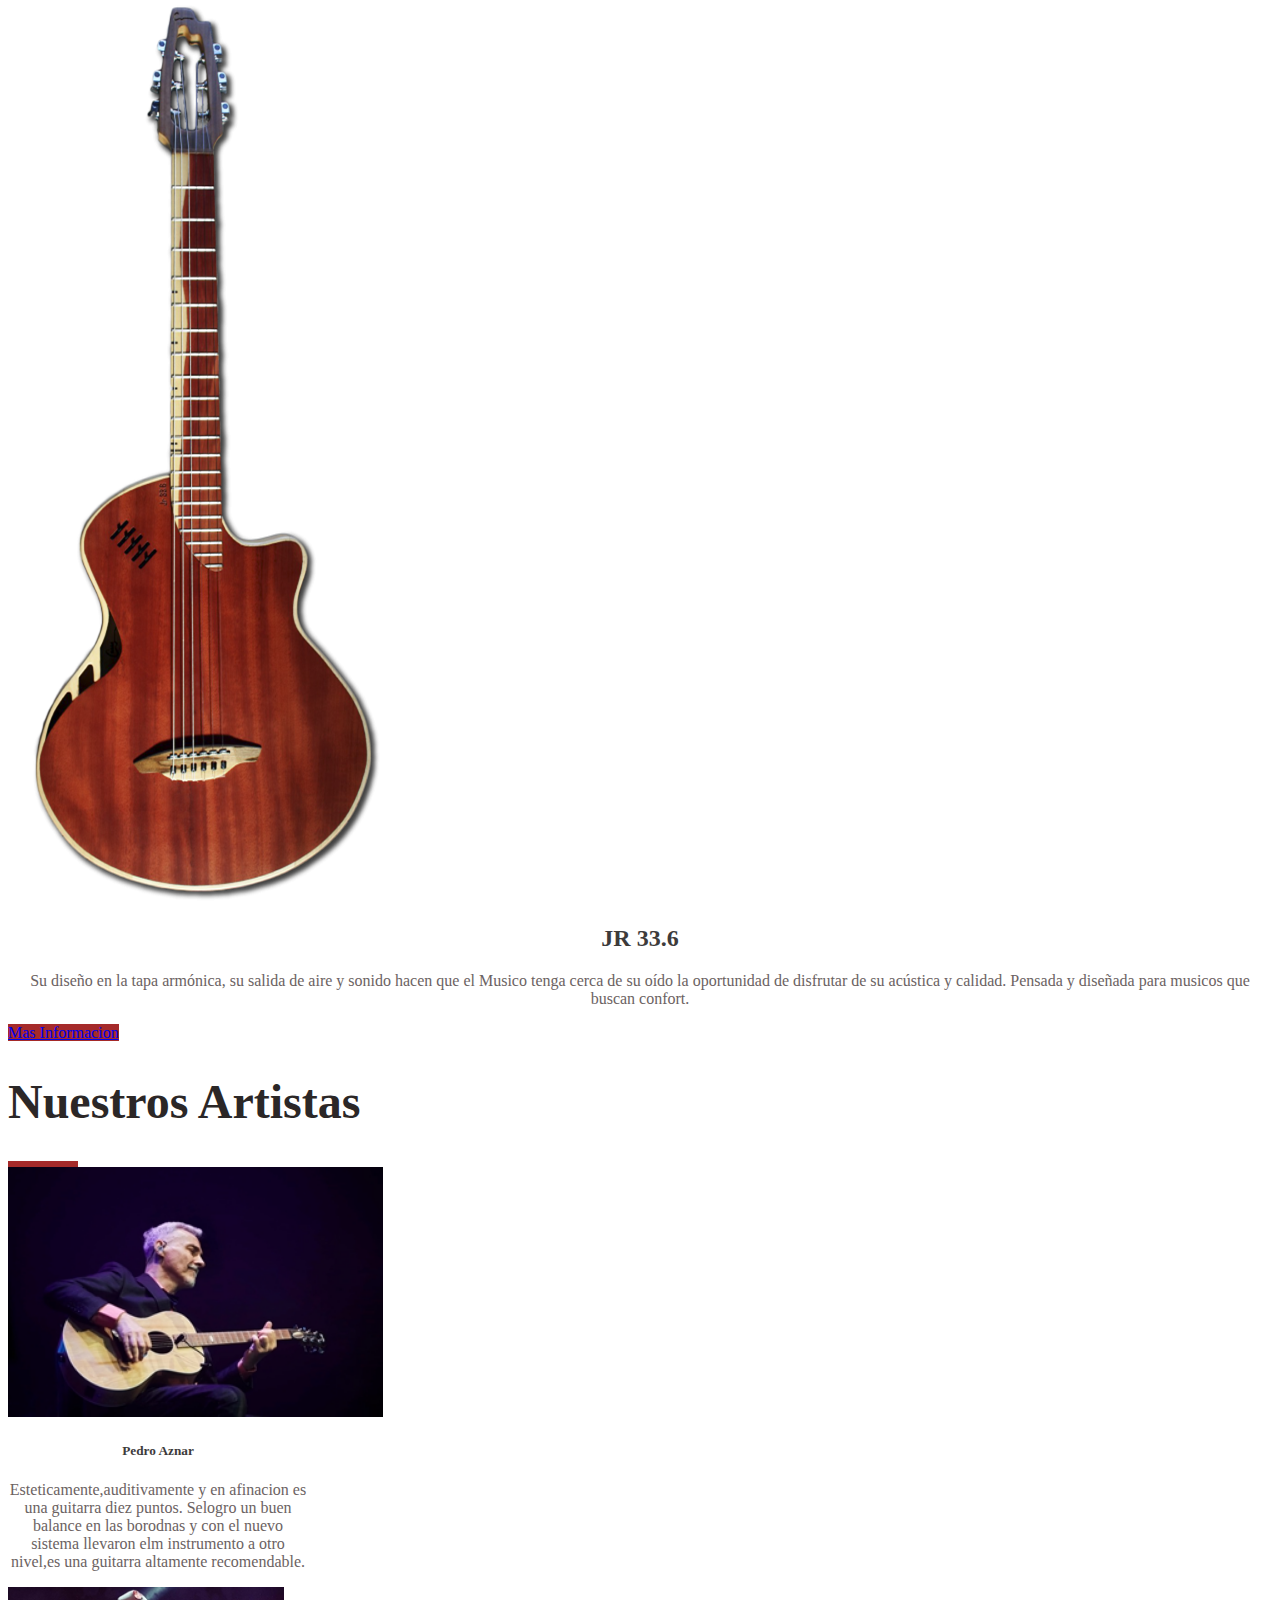
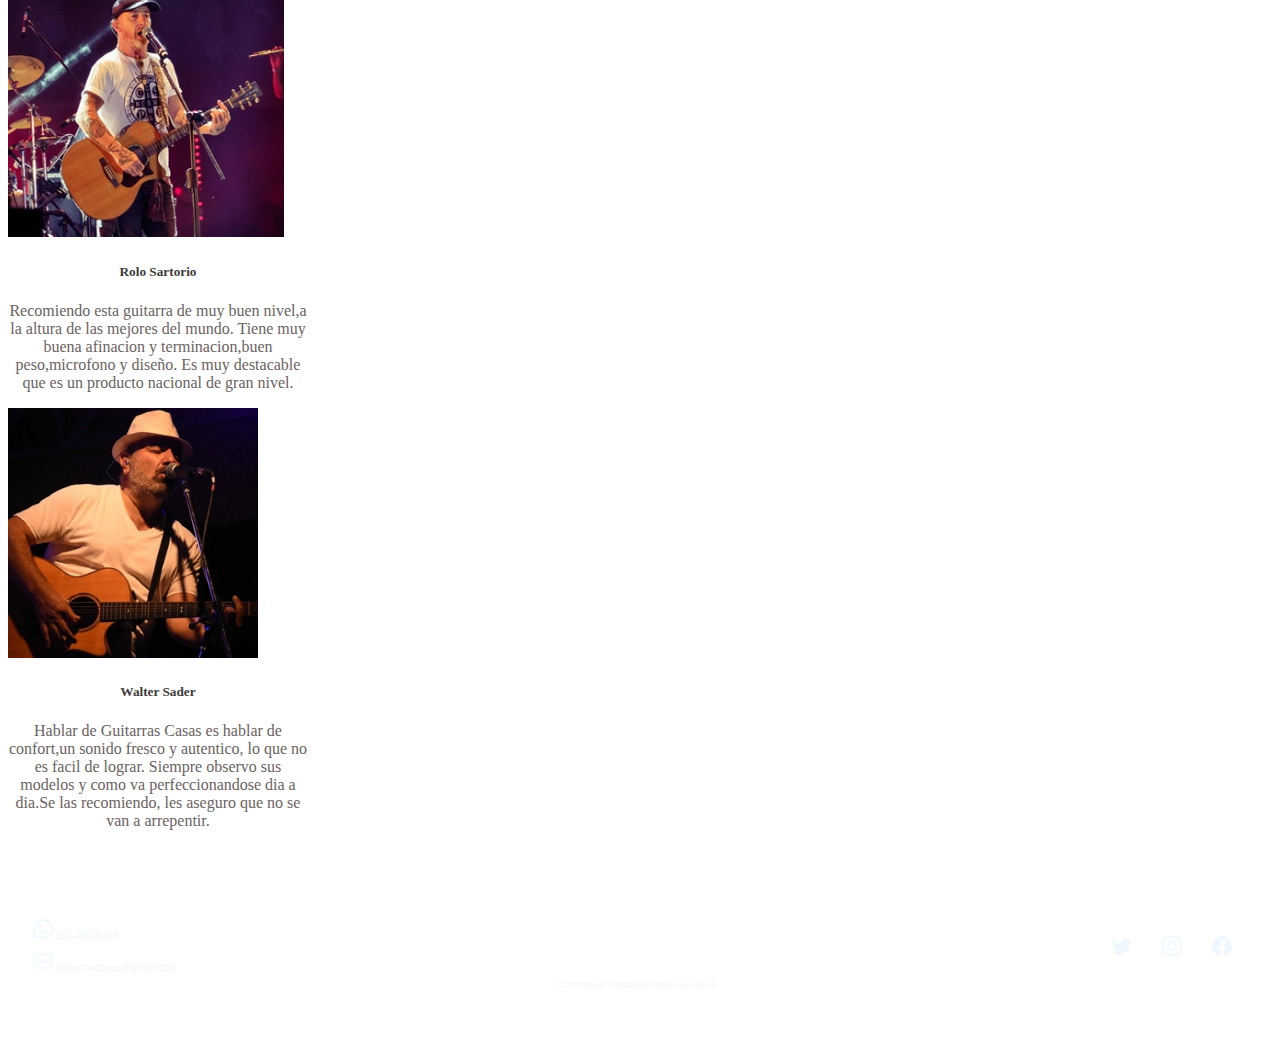
==== commit be1fbbe9: "index semi-listo" ====
--- a/index.html
+++ b/index.html
@@ -78,23 +78,82 @@
   </button>
 </div>
 
+
 <section class="container d-flex justify-content-center p-5">
   <h1>
+    Nuevos lanzamientos
+  </h1>
+</section>
+
+
+
+<section class="container d-flex justify-content-center p-5">
+<h3>
+  Descubri los nuevos diseños ergonomicos pensados para la comodidad del guitarrista.
+</h3>
+</section>
+
+
+<div class="container d-flex justify-content-center" style="width: 70px; height: 6px; background-color: brown ;" ></div>
+
+
+
+<div class="container-fluid text-center">
+  <div class="row">
+    <div class="col d-flex justify-content-center  justify-content-md-center  justify-content-sm-center p-5 ">
+
+      <div class="card border-0 ">
+        <img src="./img/M9-Natural-SF.png"  style="max-height: 900px; width: 390px;" class="card-img-top rounded img-fluid" alt="pedro-aznar">
+        <div class="card-body">
+          <h2 class="card-title">M9 Natural</h2>
+          <p class="card-text ">Este es nuestro modelo de Alta Gama, comodidad y dinamismo. Cuenta con un sistema electrónico propio con 5 bandas deslizables, de selletas individuales con captación individual. </p>
+          <a href="#" class="btn btn-secondary">Mas Informacion</a>
+        </div>
+      </div>
+    </div>
+    <div class="col d-flex justify-content-center  justify-content-md-center  justify-content-sm-center p-5">
+      <div class="card border-0">
+        <img src="./img/G4-R-Edicion-Especial-SF.png"  style="max-height: 900px; width: 390px;" class="card-img-top rounded img-fluid" alt="rolo-beriso">
+        <div class="card-body">
+          <h2 class="card-title">G4-R Edición Especial</h2>
+          <p class="card-text">Combina un sonido acústico con la sensación de una guitarra eléctrica. La tapa maciza de Quilted Maple (Arce Acolchado) realza el tono con claridad. Sistema de doble microfoneo con selletas individuales y phantom mic.</p>
+          <a href="#" class="btn btn-secondary">Mas Informacion</a>
+        </div>
+      </div>
+    </div>
+    <div class="col d-flex justify-content-center  justify-content-md-center  justify-content-sm-center p-5 ">
+      <div class="card border-0">
+        <img src="./img/JR-33.6-SF.png" style="max-height: 900px; width: 390px;" class="card-img-top rounded img-fluid" alt="los-tekis">
+        <div class="card-body">
+          <h2 class="card-title">JR 33.6</h2>
+          <p class="card-text">Su diseño en la tapa armónica, su salida de aire y sonido hacen que el Musico tenga cerca de su oído la oportunidad de disfrutar de su acústica y calidad. Pensada y diseñada para musicos que buscan confort.</p>
+          <a href="#" class="btn btn-secondary">Mas Informacion</a>
+        </div>
+      </div>
+    </div>
+  </div>
+</div>
+
+
+<section class="container d-flex justify-content-center p-5">
+  <h1 class="">
     Nuestros Artistas
   </h1>
 </section>
 
 
+<div class="container d-flex justify-content-center" style="width: 70px; height: 6px; background-color: brown ;" ></div>
+
 
 <div class="container-fluid">
   <div class="row">
     <div class="col d-flex justify-content-center  justify-content-md-center  justify-content-sm-center p-5 ">
 
-      <div class="card border-0" style="width: 300px;">
-        <img src="./img/pedro-aznar.jpg" style="height: 250px;" class="card-img-top rounded" alt="pedro-aznar">
+      <div class="card border-0 " style="width: 300px;">
+        <img src="./img/pedro-aznar.jpg" style="height: 250px;" class="card-img-top rounded img" alt="pedro-aznar">
         <div class="card-body">
           <h5 class="card-title">Pedro Aznar</h5>
-          <p class="card-text">Esteticamente,auditivamente y en afinacion es una guitarra diez puntos. Selogro un buen balance en las borodnas y con el nuevo sistema llevaron elm instrumento a otro nivel,es una guitarra altamente recomendable.</p>
+          <p class="card-text ">Esteticamente,auditivamente y en afinacion es una guitarra diez puntos. Selogro un buen balance en las borodnas y con el nuevo sistema llevaron elm instrumento a otro nivel,es una guitarra altamente recomendable.</p>
           
         </div>
       </div>
@@ -103,7 +162,7 @@
       <div class="card border-0" style="width: 300px;">
         <img src="./img/rolo-beriso.jpg" style="height: 250px;" class="card-img-top rounded" alt="rolo-beriso">
         <div class="card-body">
-          <h5 class="card-title">Rolo</h5>
+          <h5 class="card-title">Rolo Sartorio</h5>
           <p class="card-text">Recomiendo esta guitarra de muy buen nivel,a la altura de las mejores del mundo. Tiene muy buena afinacion y terminacion,buen peso,microfono y diseño. Es muy destacable que es un producto nacional de gran nivel.</p>
          
         </div>
@@ -149,10 +208,6 @@
                 <p> <small> COPYRIGHT © 2020 GUITARRAS CASAS </small> </p>
                 
               </div>
-
-
-
-
 
 
               <div class="iconos-footer"> 
@@ -170,25 +225,9 @@
                 </svg>
 
               </div>
-
-
-                
-
-                
-
-               
+  
            </footer>
-          </div>
-        </div>
-
-        
-
-
-      
-
-      
-
-
+          
 
    
    <!-- JavaScript Bundle with Popper -->
--- a/css/styles.css
+++ b/css/styles.css
@@ -92,4 +92,25 @@
 }
 .btn:hover {
   background-color: rgb(173, 83, 83);
+}
+
+h1 {
+  font-family: "Sentinel SSm A", "Sentinel SSm B", serif;
+  font-weight: bolder;
+  font-size: 48px;
+  color: rgb(43, 39, 39);
+}
+
+.card-title {
+  text-align: center;
+  font-family: "Sentinel SSm A", "Sentinel SSm B", serif;
+  font-weight: bolder;
+  color: rgb(61, 59, 59);
+}
+
+.card-text {
+  text-align: center;
+  font-family: "Sentinel SSm A", "Sentinel SSm B", serif;
+  font-weight: 400;
+  color: rgb(107, 98, 98);
 }/*# sourceMappingURL=styles.css.map */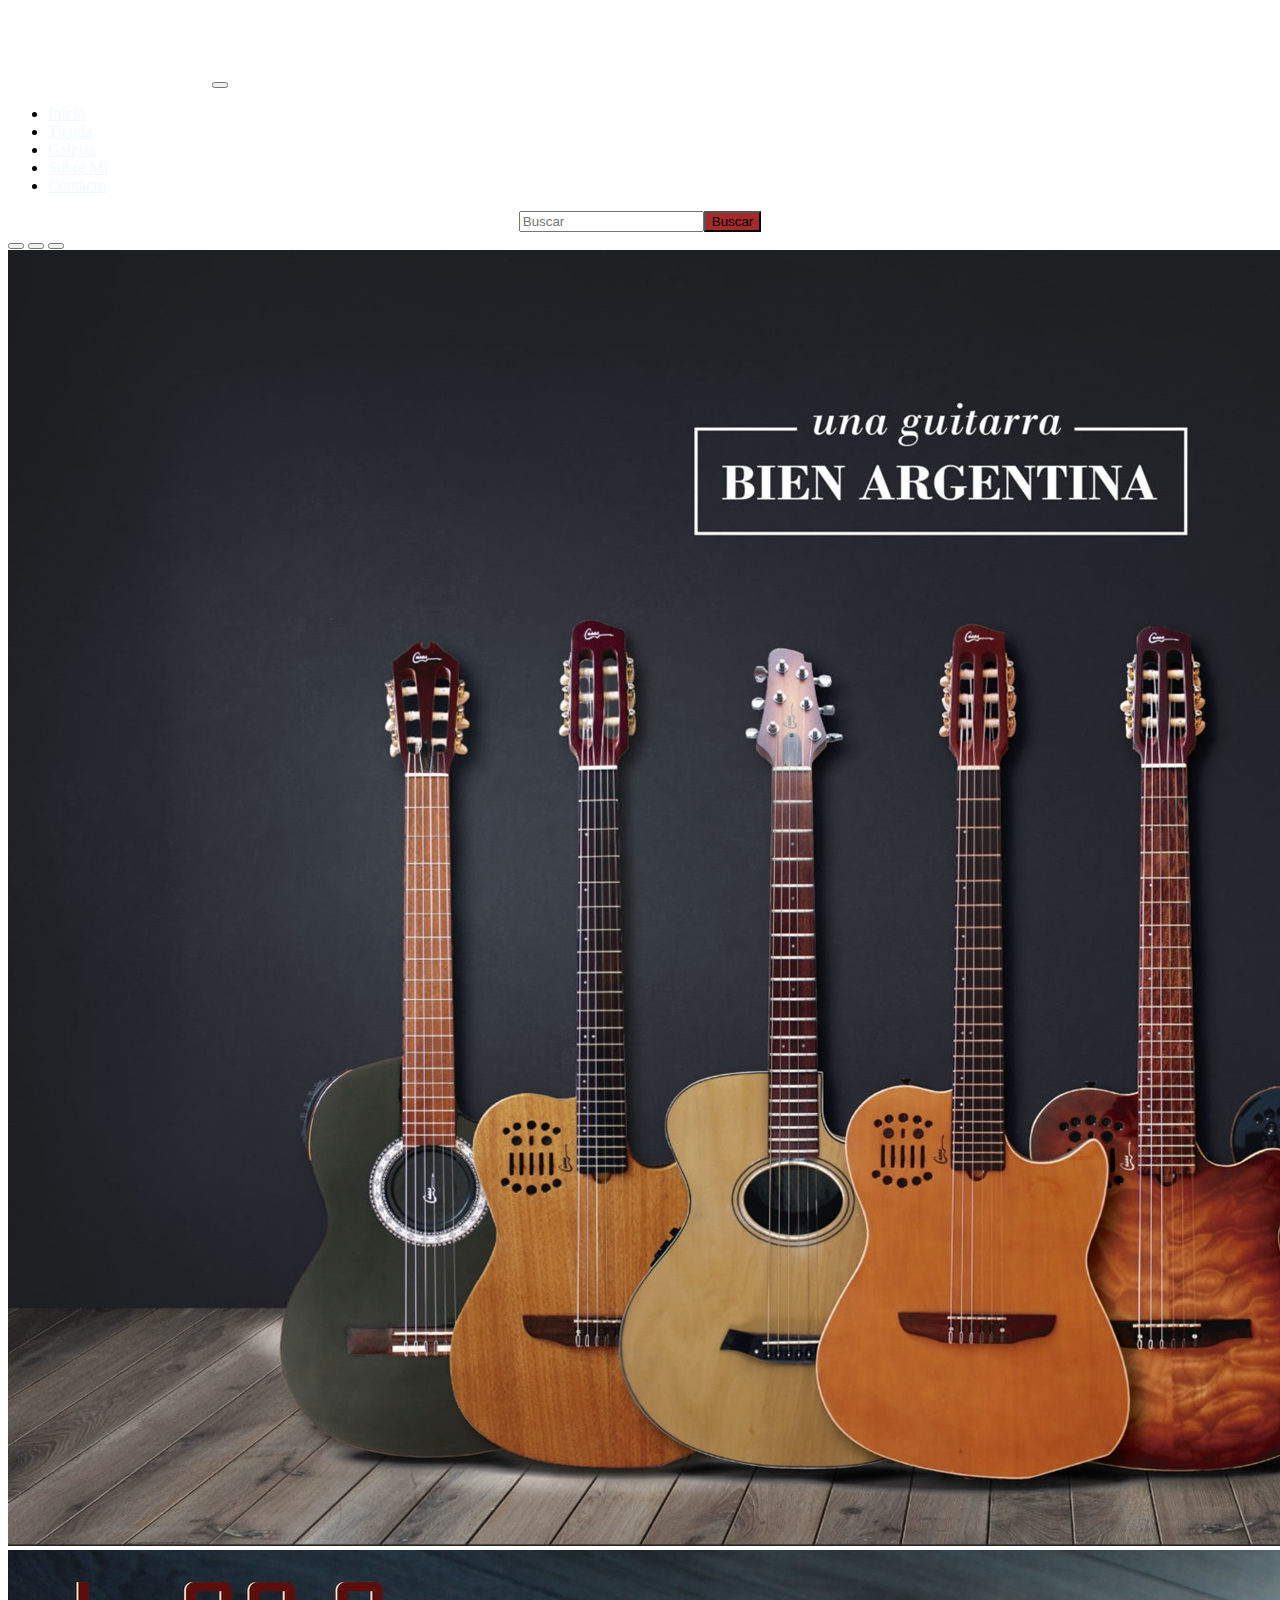
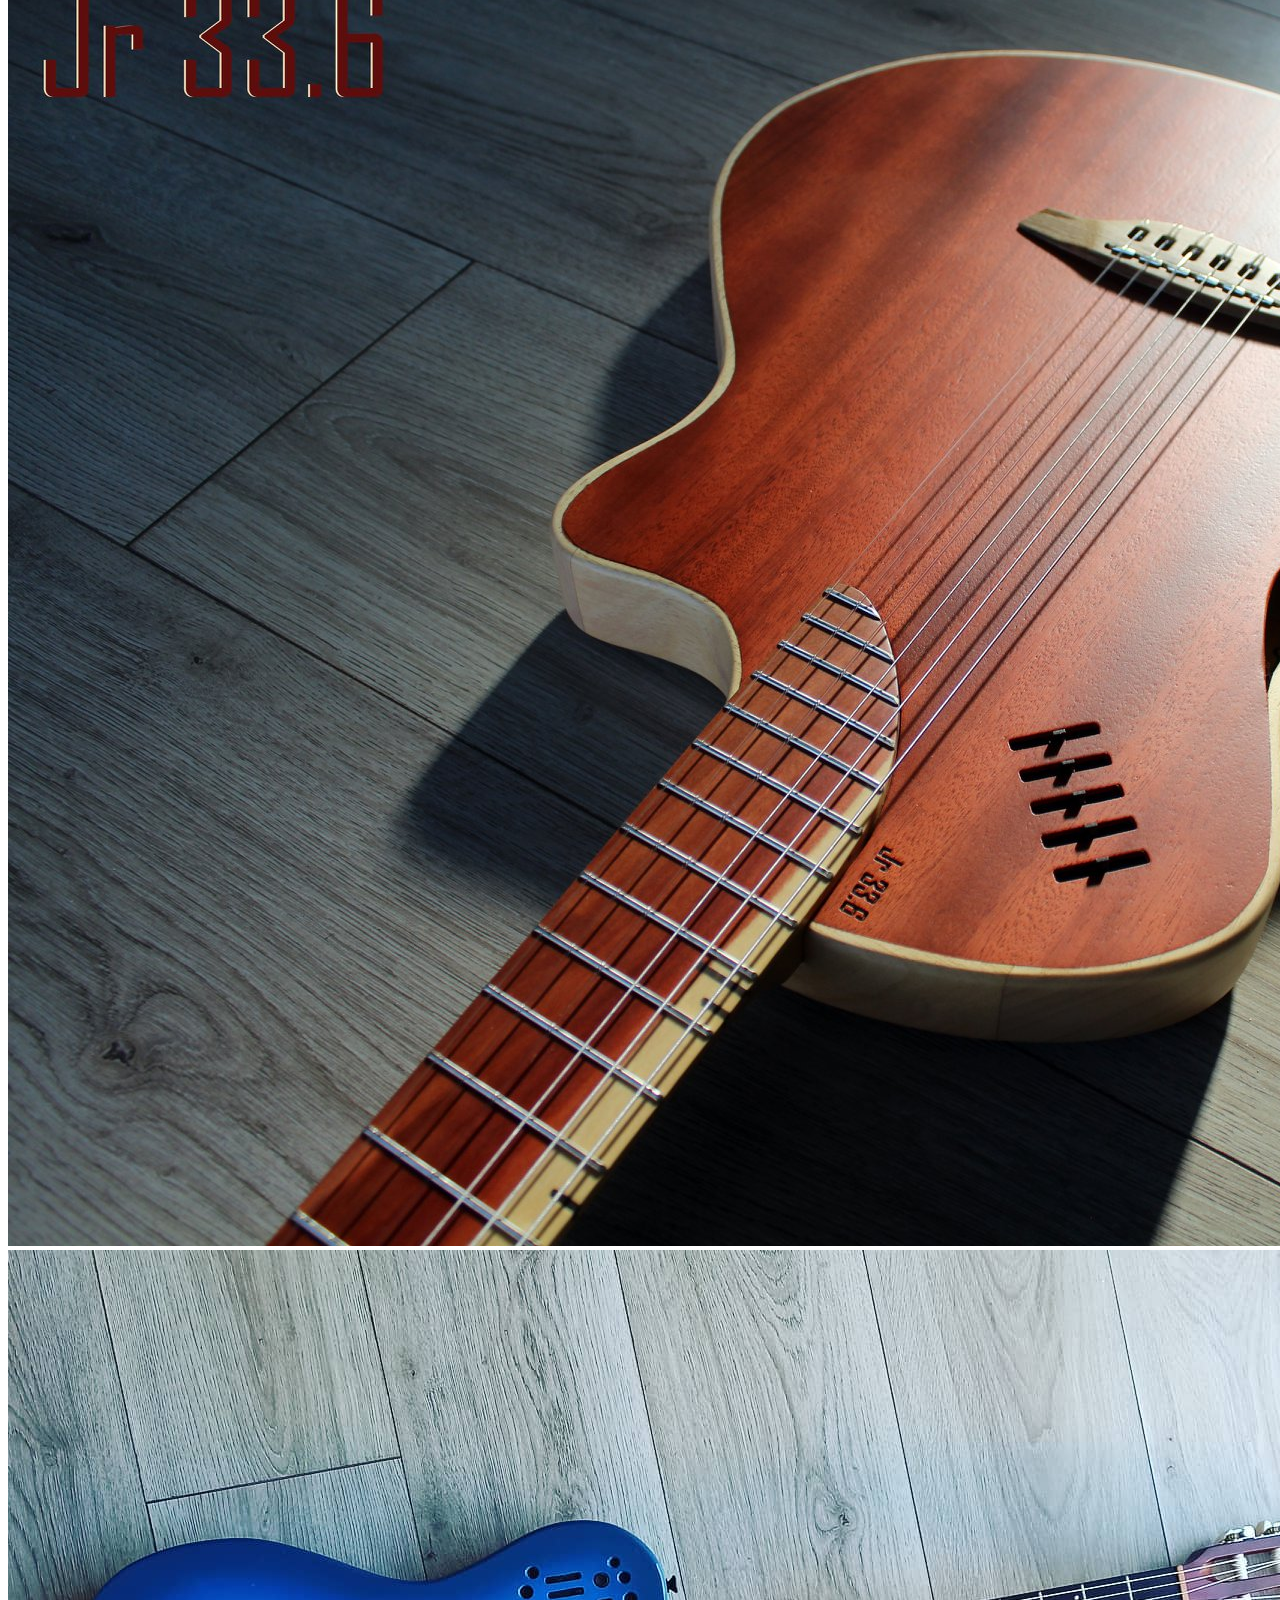
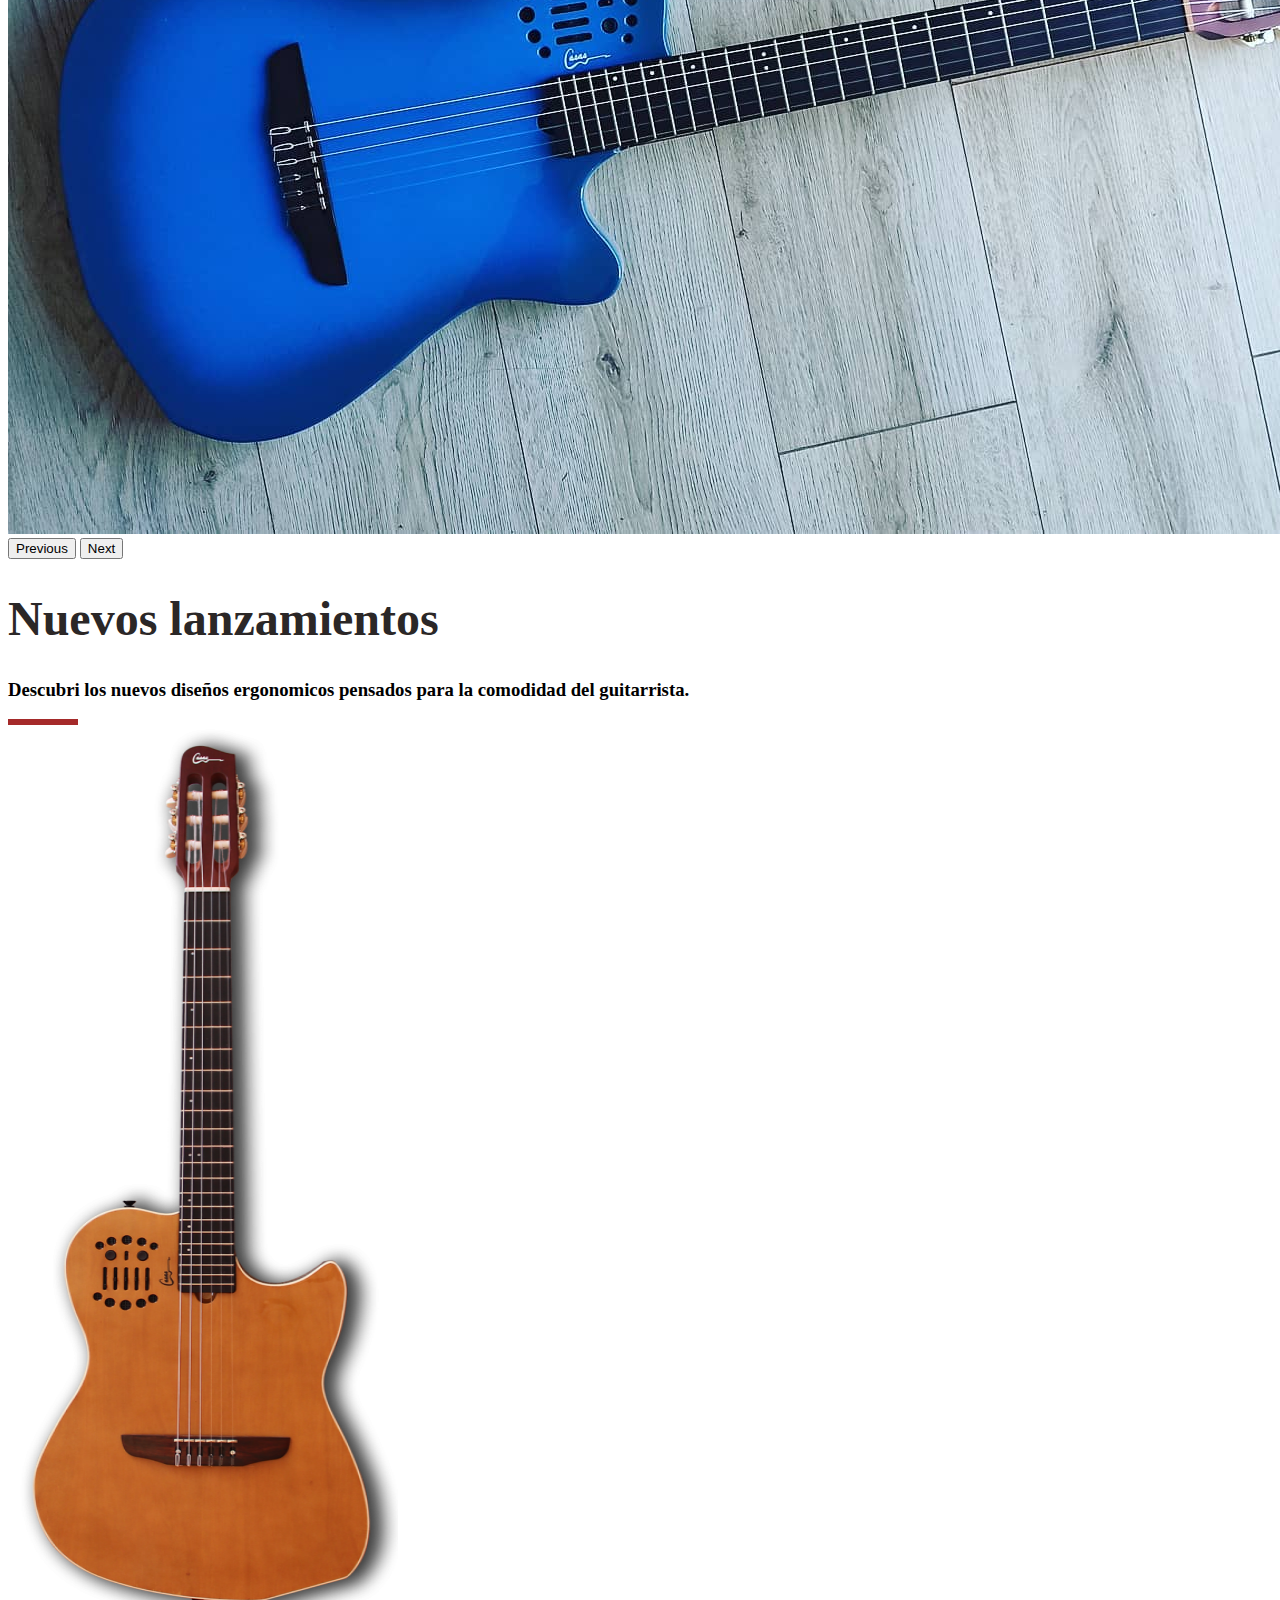
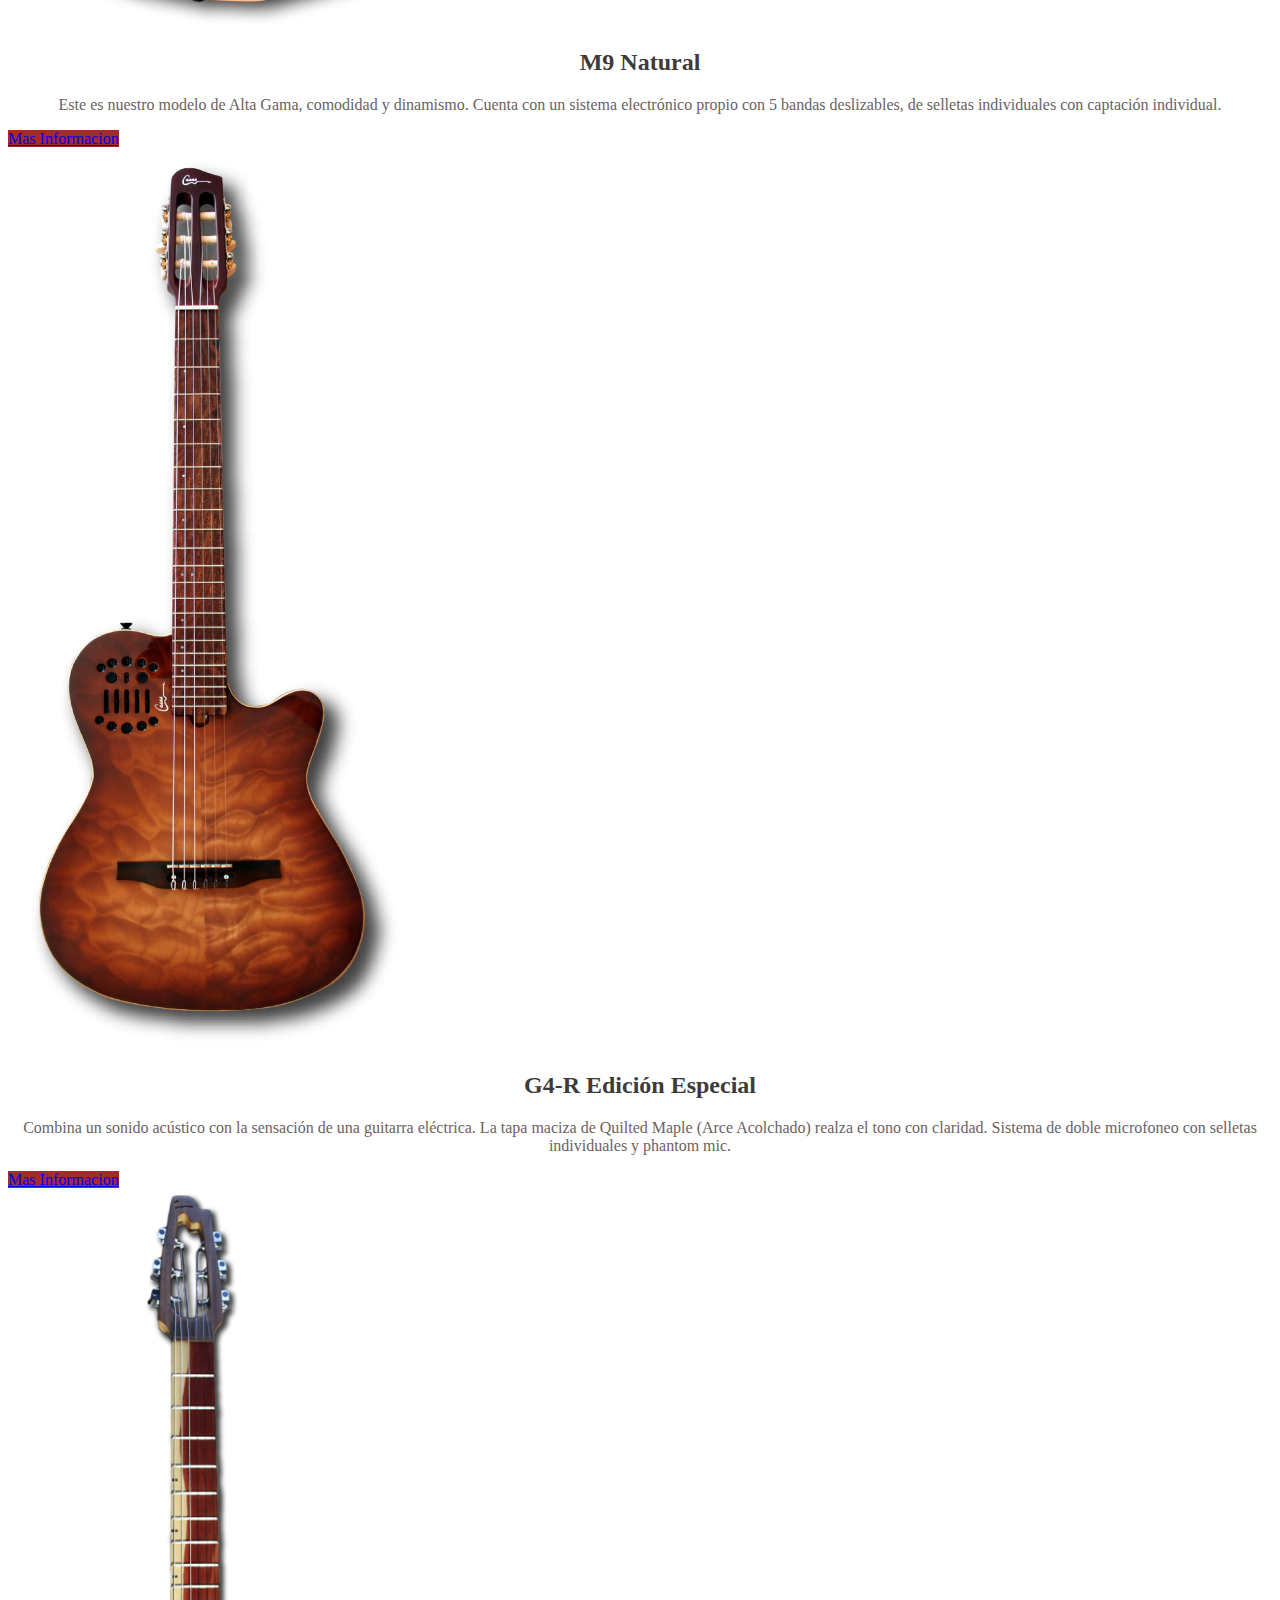
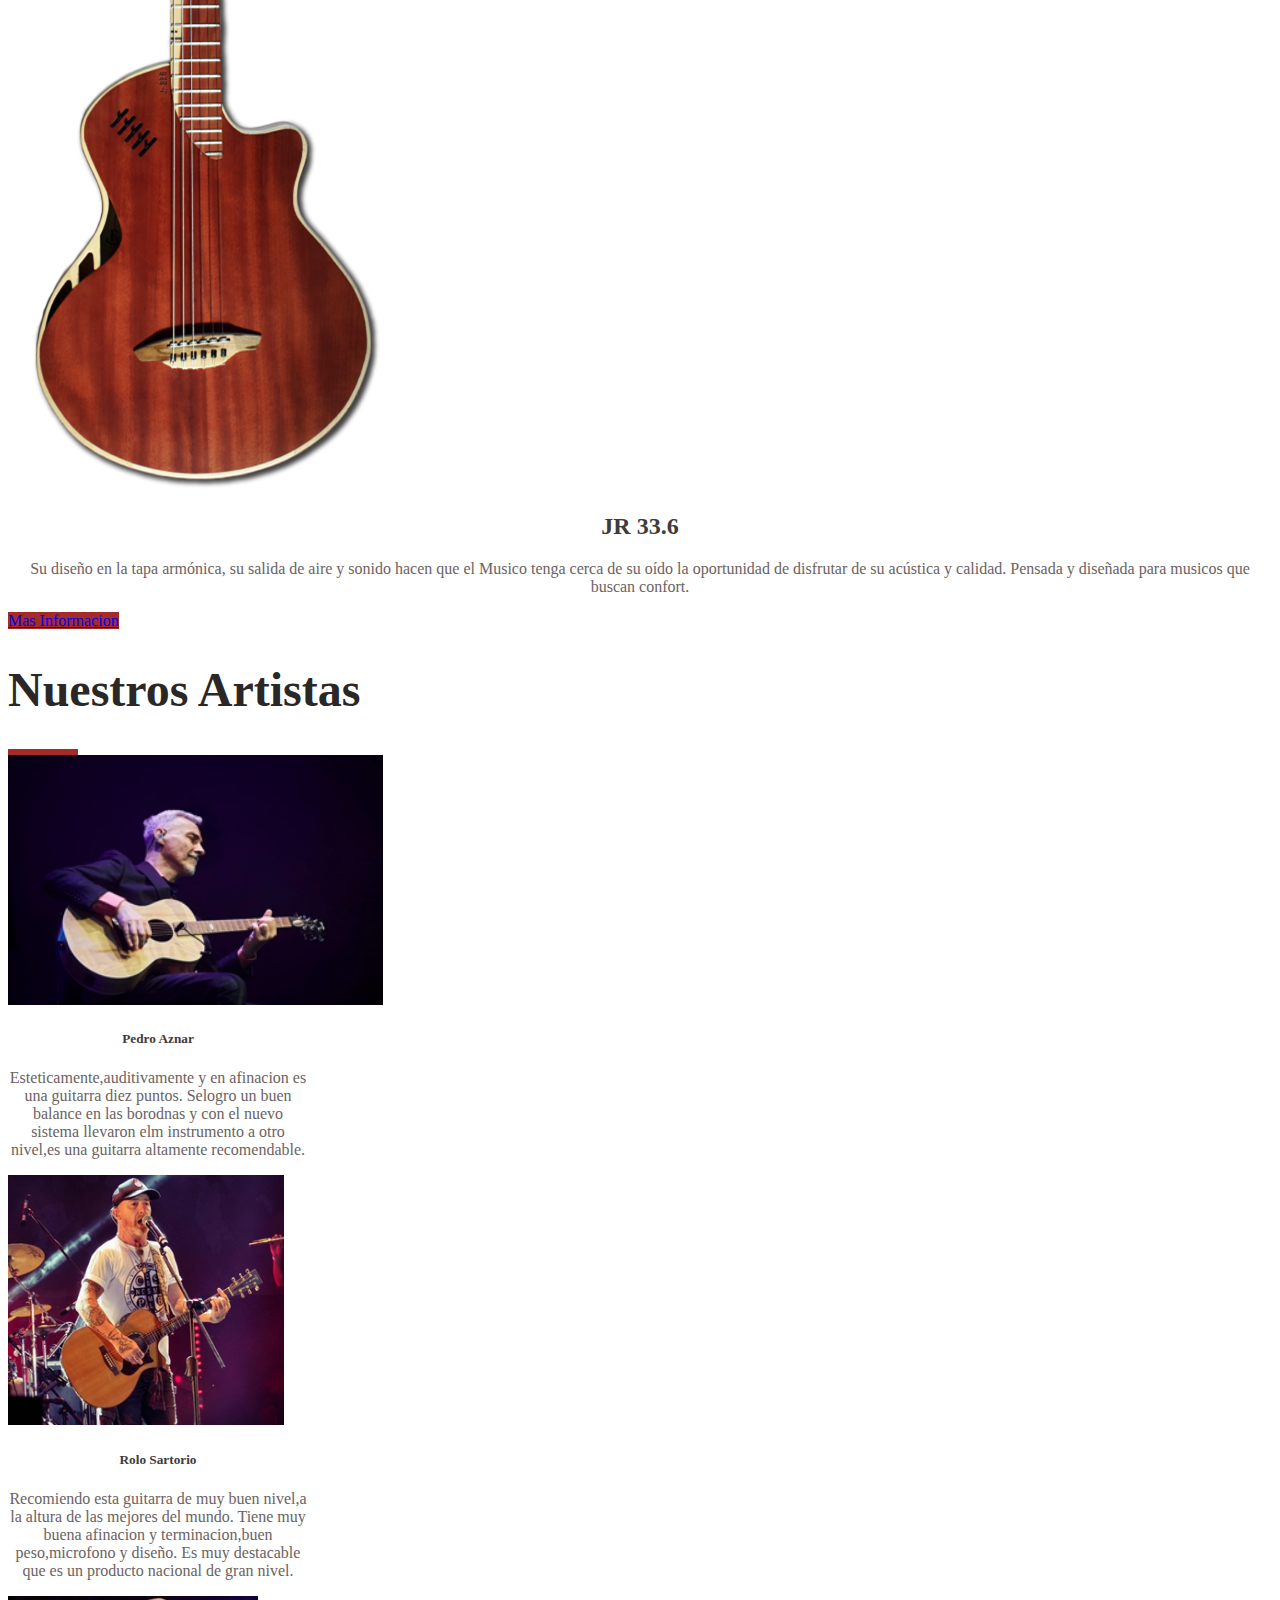
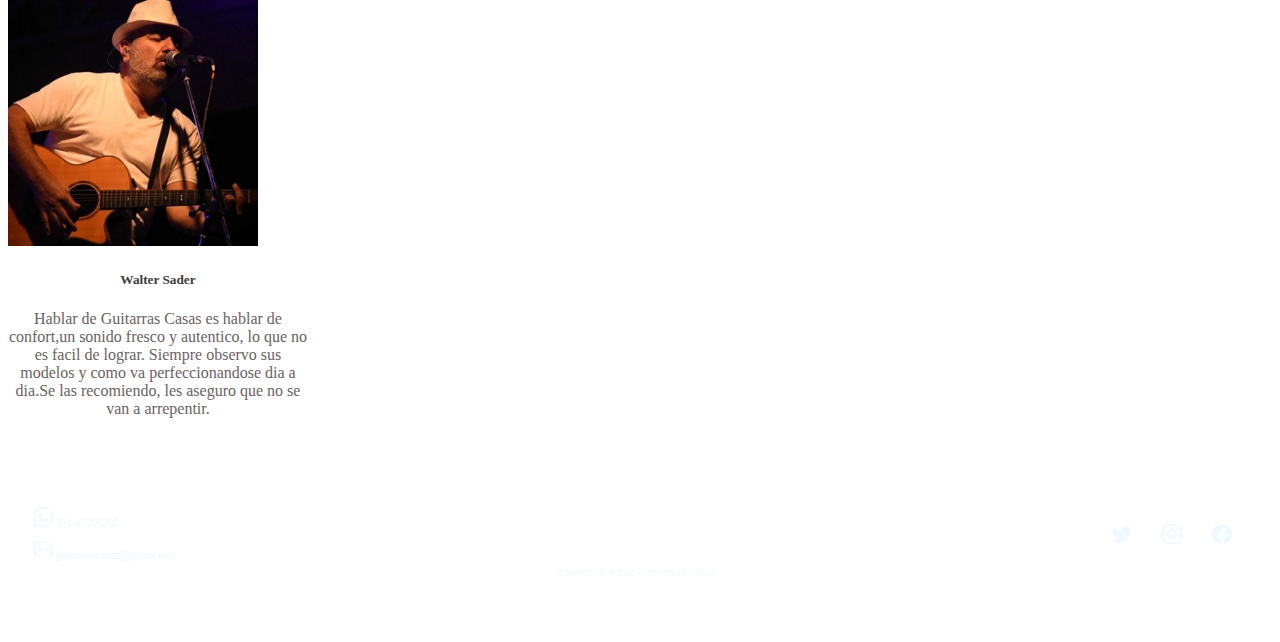
==== commit 7832bbbf: "mod carrousel" ====
--- a/index.html
+++ b/index.html
@@ -59,13 +59,13 @@
   </div>
   <div class="carousel-inner">
     <div class="carousel-item active">
-      <img src="./img/g1.jpg" class="d-block w-100" alt="...">
+      <img src="./img/Portada-guitarras casas.jpg" class="d-block w-100" alt="portada-guitarras-casas">
     </div>
     <div class="carousel-item">
-      <img src="./img/g2.jpg" class="d-block w-100" alt="...">
+      <img src="./img/g2.jpg" class="d-block w-100" alt="portada-jer-33.6">
     </div>
     <div class="carousel-item">
-      <img src="./img/g3.jpg" class="d-block w-100" alt="...">
+      <img src="./img/g19.jpg" class="d-block w-100" alt="portada-g11">
     </div>
   </div>
   <button class="carousel-control-prev" type="button" data-bs-target="#carouselExampleIndicators" data-bs-slide="prev">
@@ -98,7 +98,7 @@
 
 
 
-<div class="container-fluid text-center">
+<div class="container-fluid text-center p-5">
   <div class="row">
     <div class="col d-flex justify-content-center  justify-content-md-center  justify-content-sm-center p-5 ">
 
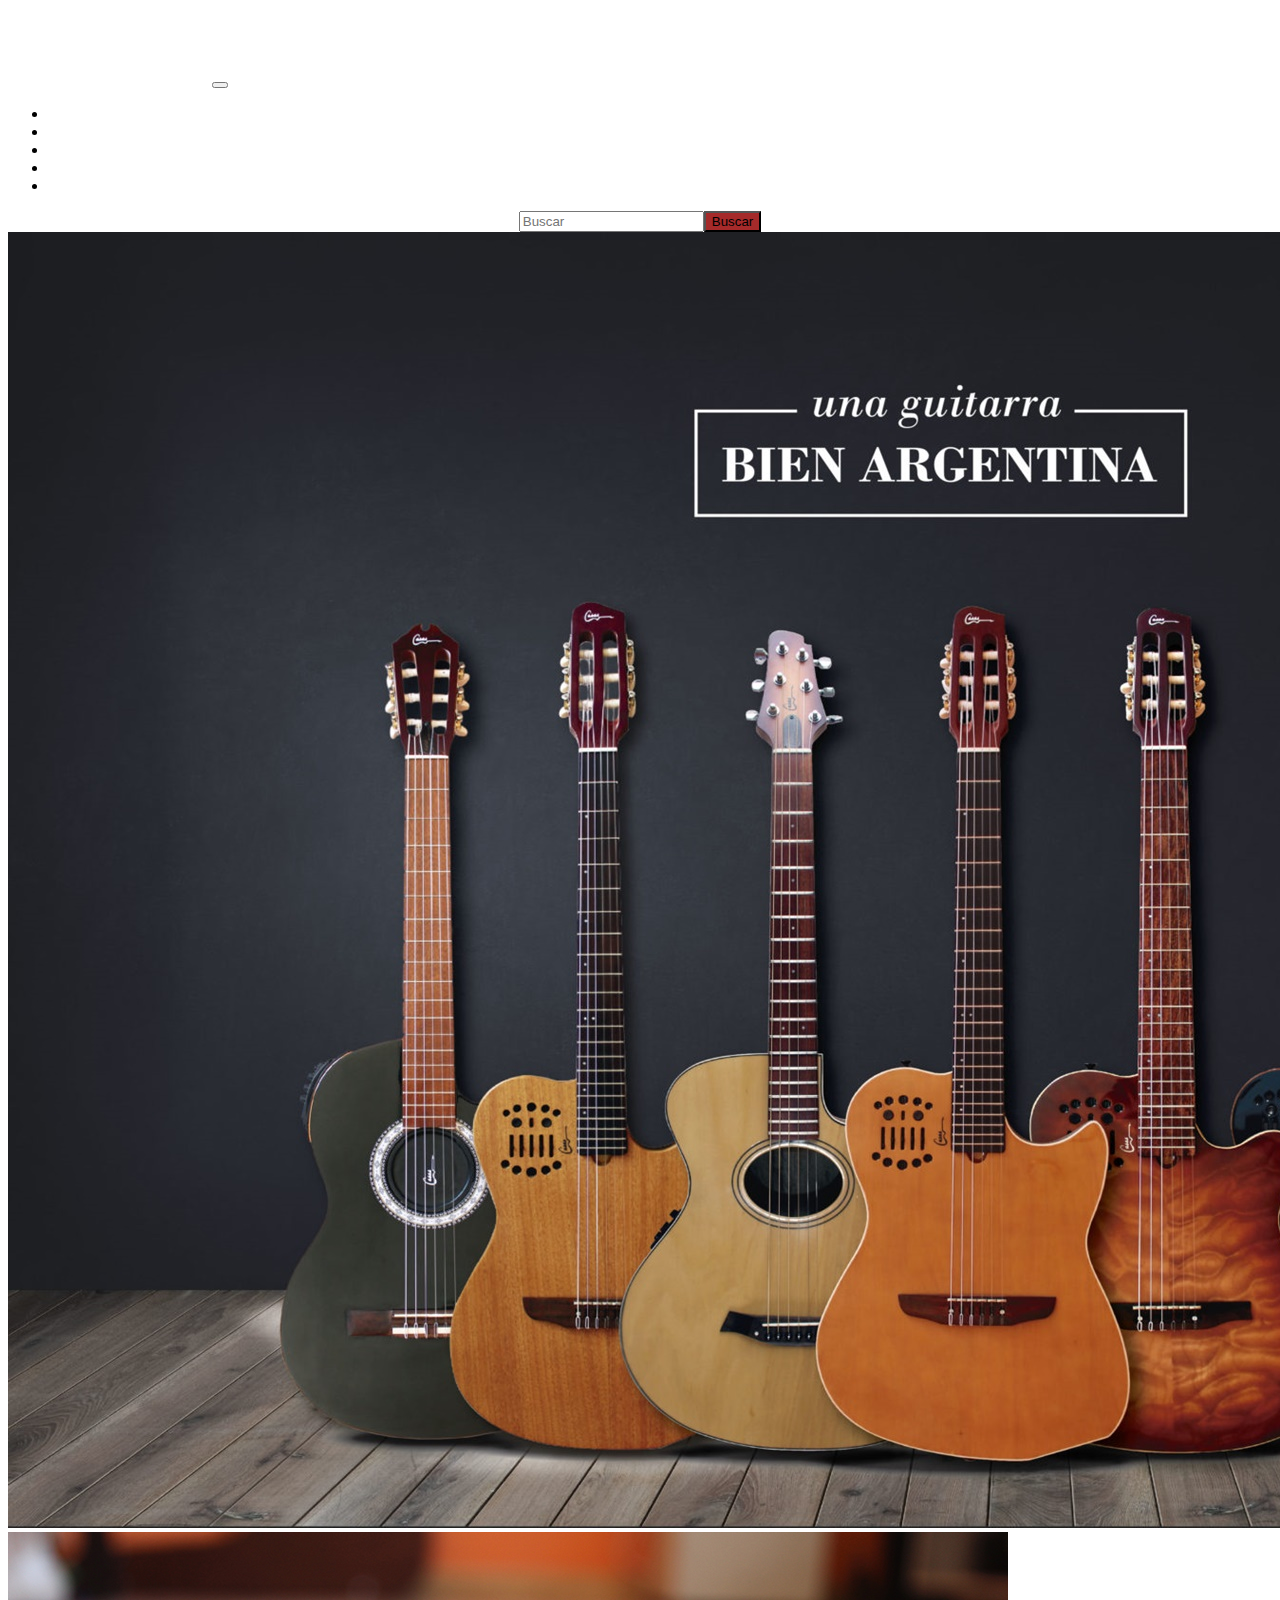
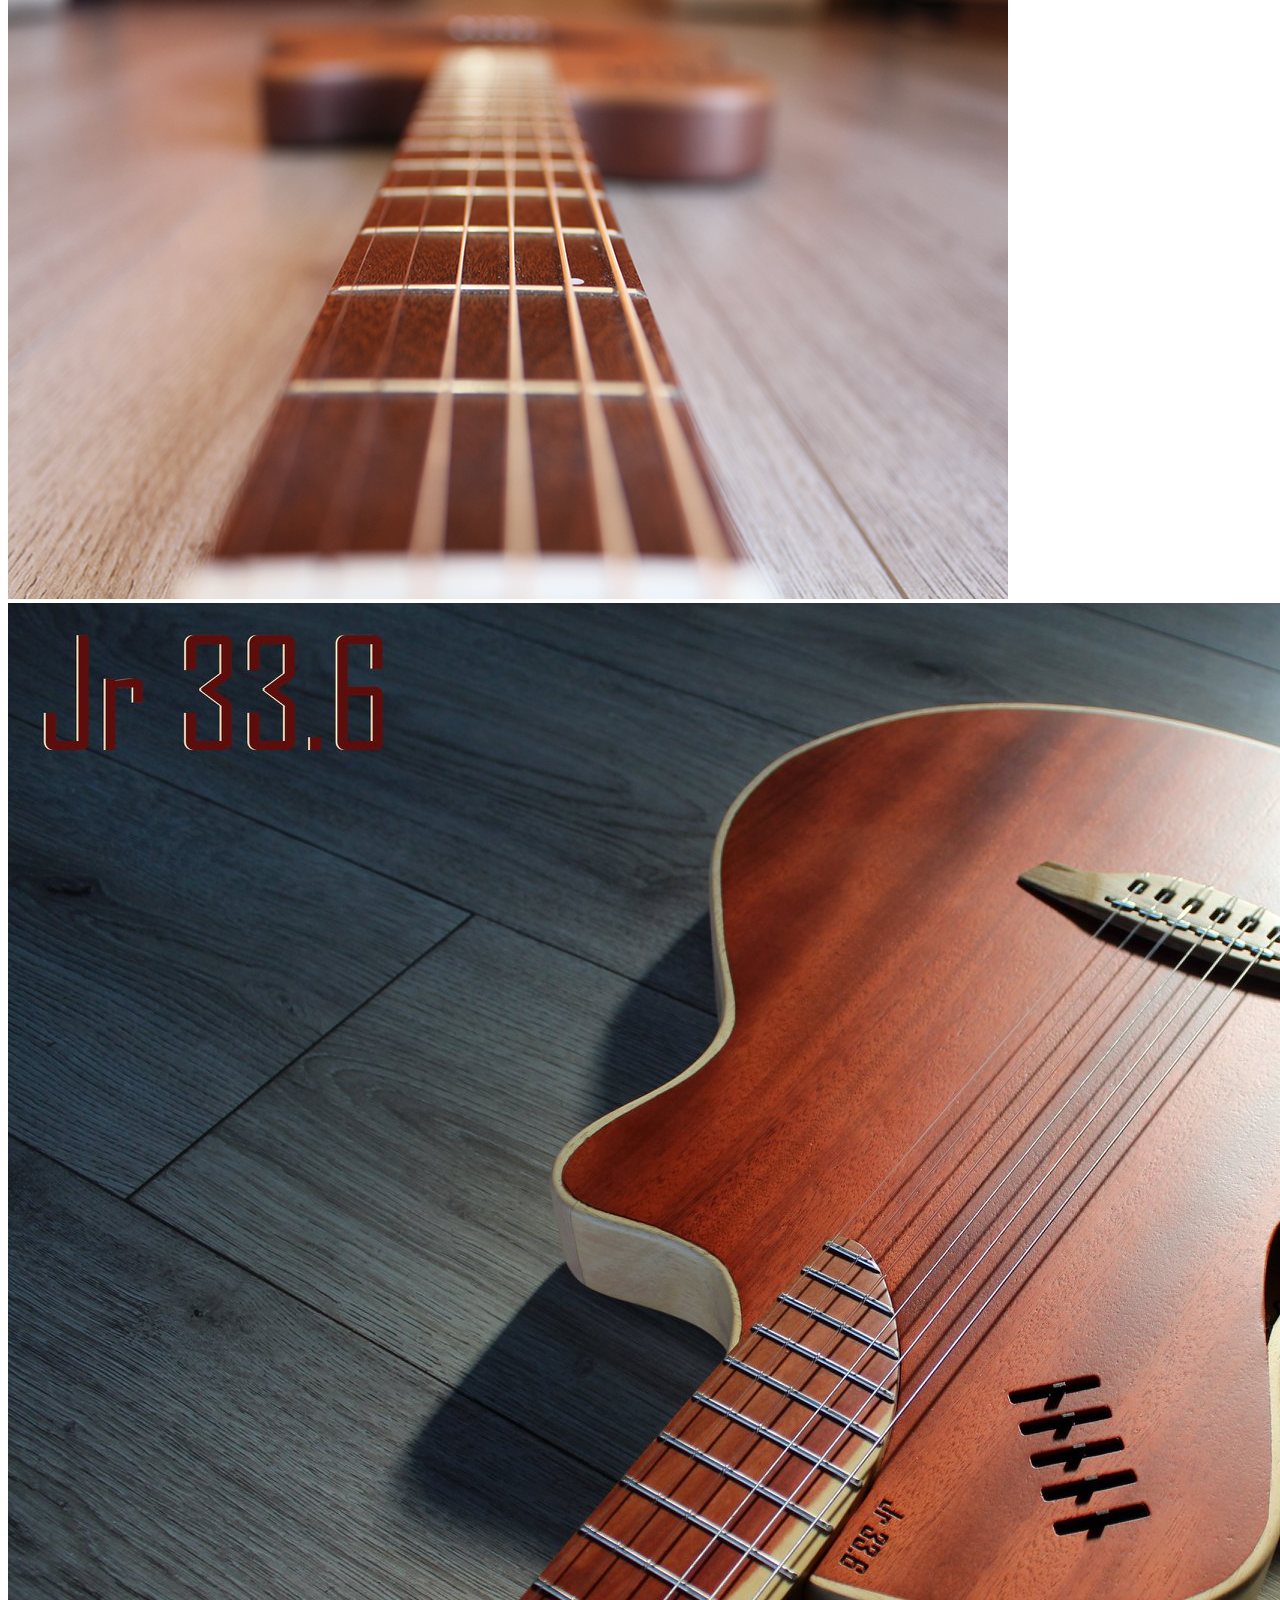
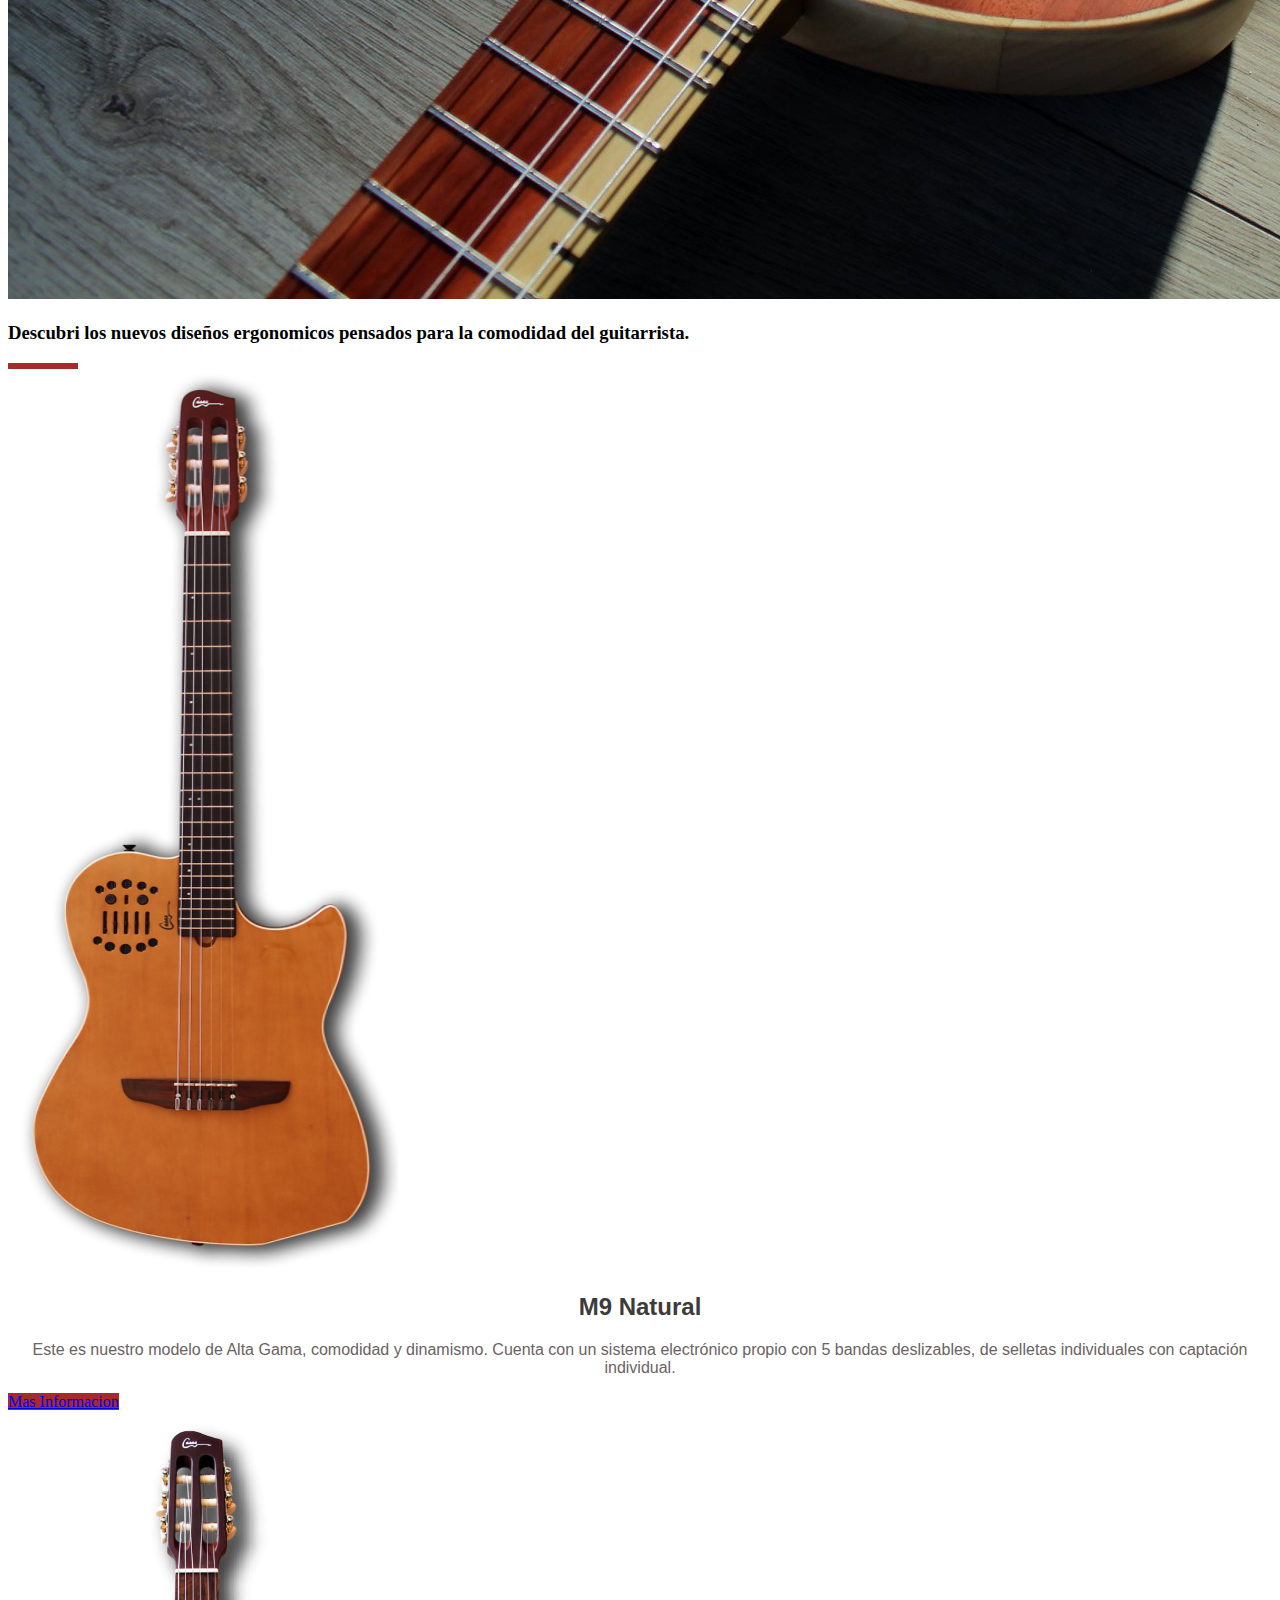
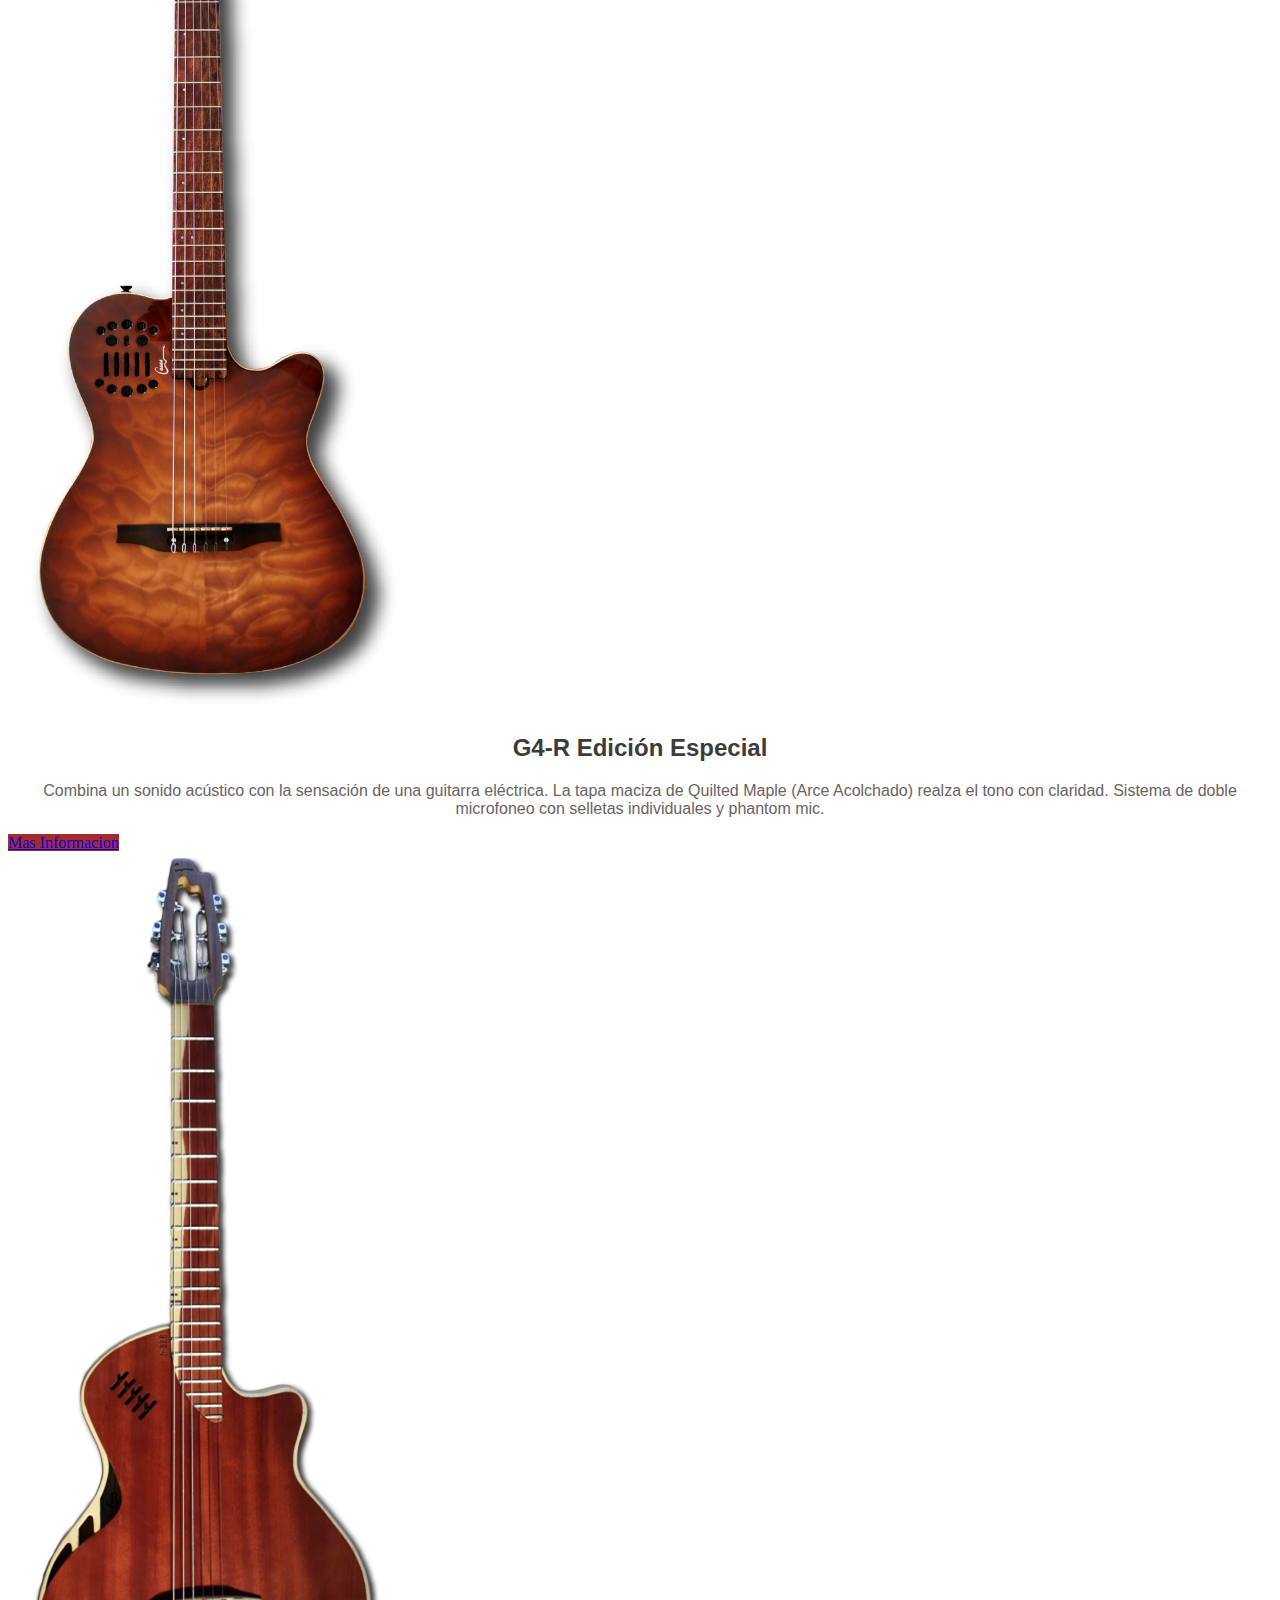
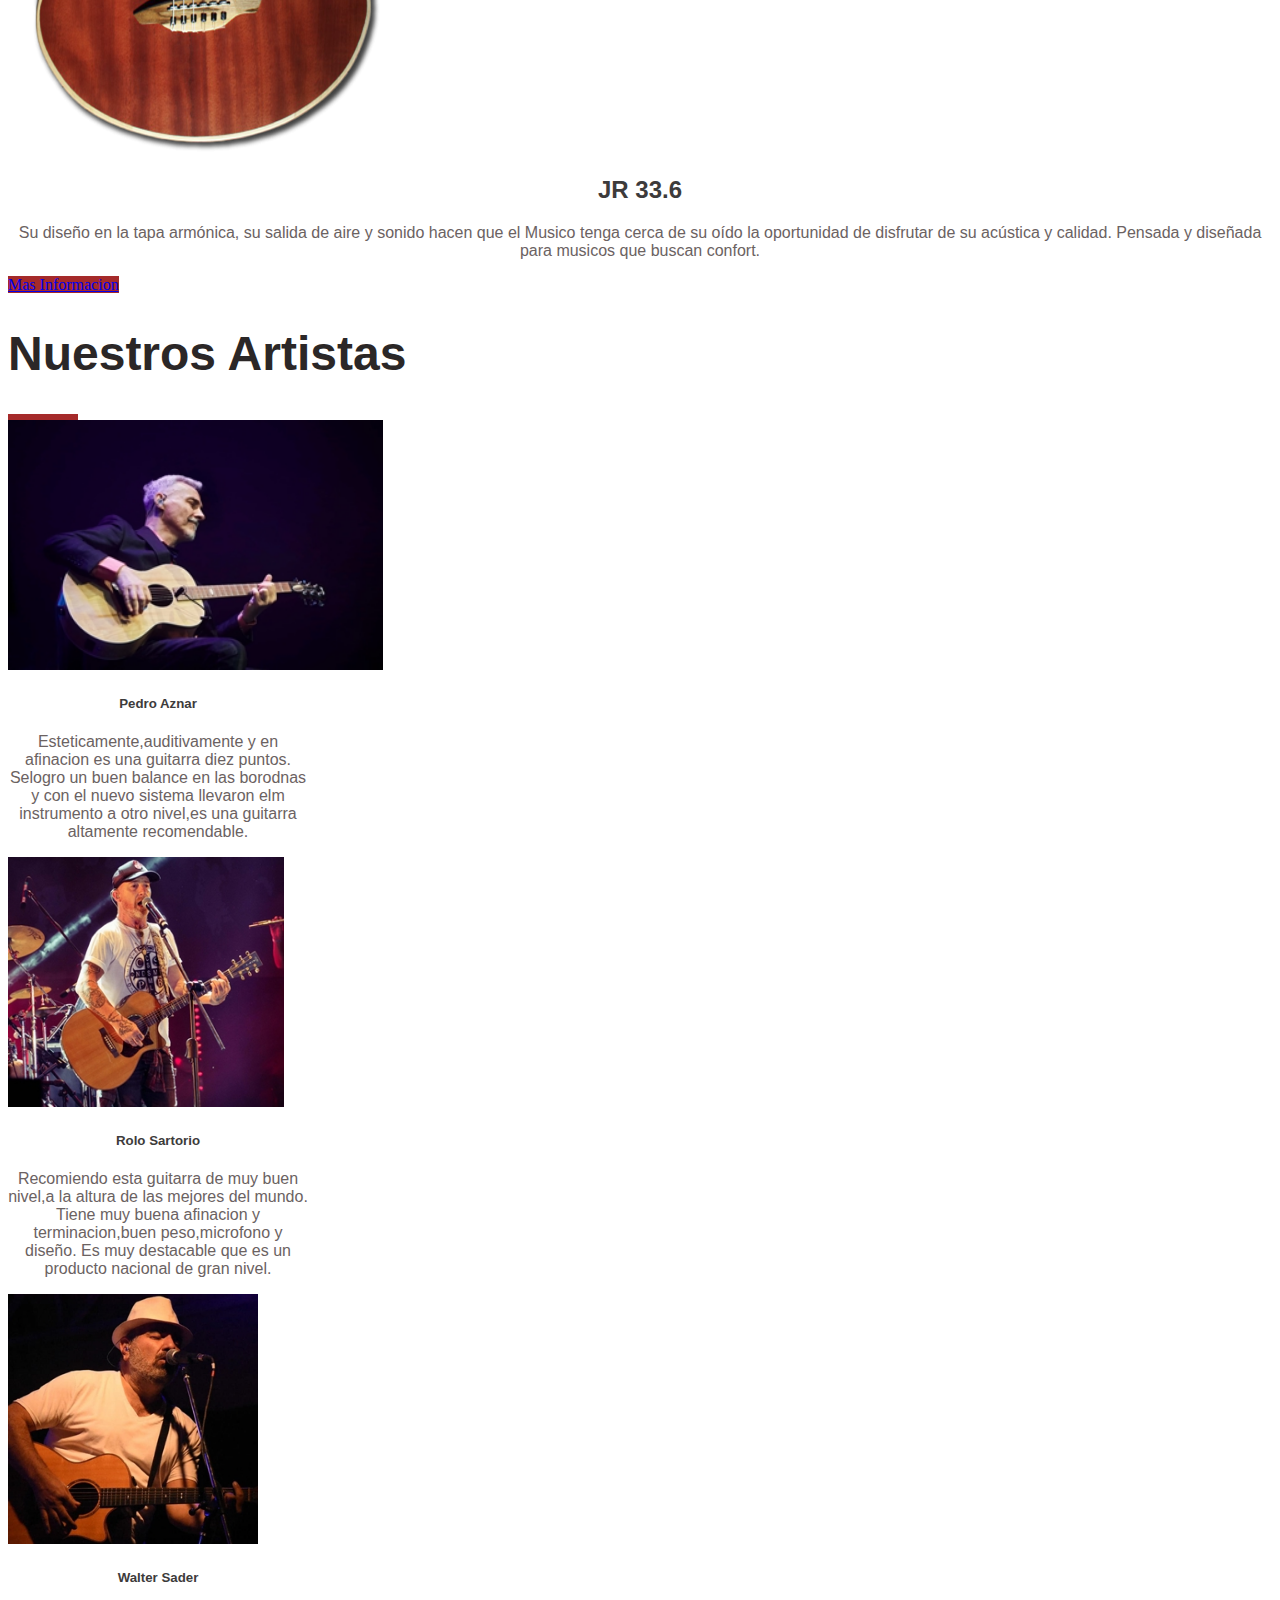
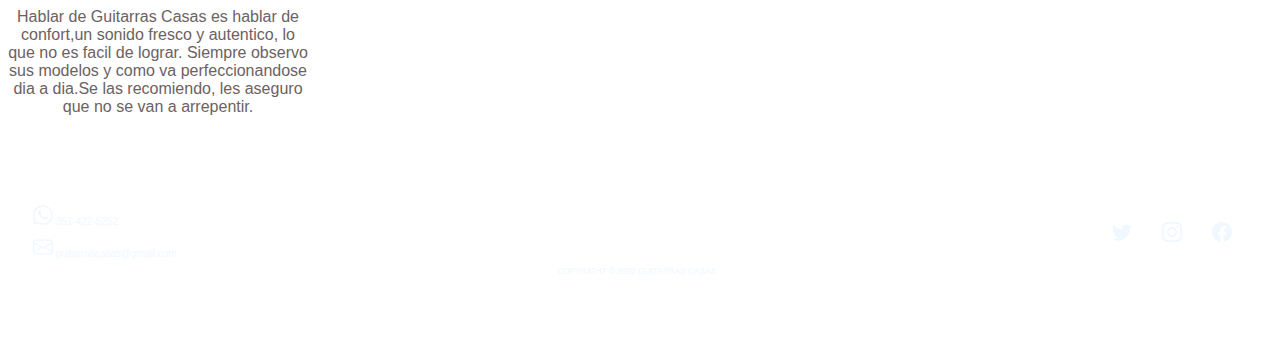
==== commit 6691fd26: "merge" ====
--- a/index.html
+++ b/index.html
@@ -22,7 +22,7 @@
                   <div class="collapse navbar-collapse" id="navbarScroll">
                     <ul class="navbar-nav me-auto my-2 my-lg-0 navbar-nav-scroll" style="--bs-scroll-height: 100px;">
                       <li class="nav-item">
-                        <a class="nav-link active" aria-current="page" href="./index.html">Inicio</a>
+                        <a class="nav-link " aria-current="page" href="./index.html">Inicio</a>
                       </li>
                       <li class="nav-item">
                         <a class="nav-link" href="/pages/tienda.html">Tienda</a>
@@ -49,41 +49,20 @@
                 </div>
               </nav>
  </header>
-         
-
- <div id="carouselExampleIndicators" class="carousel slide" data-bs-ride="true">
-  <div class="carousel-indicators">
-    <button type="button" data-bs-target="#carouselExampleIndicators" data-bs-slide-to="0" class="active" aria-current="true" aria-label="Slide 1"></button>
-    <button type="button" data-bs-target="#carouselExampleIndicators" data-bs-slide-to="1" aria-label="Slide 2"></button>
-    <button type="button" data-bs-target="#carouselExampleIndicators" data-bs-slide-to="2" aria-label="Slide 3"></button>
-  </div>
-  <div class="carousel-inner">
-    <div class="carousel-item active">
-      <img src="./img/Portada-guitarras casas.jpg" class="d-block w-100" alt="portada-guitarras-casas">
-    </div>
-    <div class="carousel-item">
-      <img src="./img/g2.jpg" class="d-block w-100" alt="portada-jer-33.6">
-    </div>
-    <div class="carousel-item">
-      <img src="./img/g19.jpg" class="d-block w-100" alt="portada-g11">
-    </div>
-  </div>
-  <button class="carousel-control-prev" type="button" data-bs-target="#carouselExampleIndicators" data-bs-slide="prev">
-    <span class="carousel-control-prev-icon" aria-hidden="true"></span>
-    <span class="visually-hidden">Previous</span>
-  </button>
-  <button class="carousel-control-next" type="button" data-bs-target="#carouselExampleIndicators" data-bs-slide="next">
-    <span class="carousel-control-next-icon" aria-hidden="true"></span>
-    <span class="visually-hidden">Next</span>
-  </button>
-</div>
-
-
-<section class="container d-flex justify-content-center p-5">
-  <h1>
-    Nuevos lanzamientos
-  </h1>
-</section>
+        
+       <main class="carousel  border">
+        <section id="portada" class="carousel slide" data-bs-ride="carousel">
+            <div class="carousel-inner">
+                <div class="carousel-item active">
+                  <img src="./img/Portada-guitarras casas.jpg" class="d-block w-100" alt="portada1">
+                </div>
+                <div class="carousel-item">
+                  <img src="./img/g12.jpg" class="d-block w-100" alt="portada2">
+                </div>
+                <div class="carousel-item">
+                  <img src="./img/g2.jpg" class="d-block w-100" alt="portada3">
+                </div>
+              </div>
 
 
 
--- a/css/styles.css
+++ b/css/styles.css
@@ -3,7 +3,7 @@
 }
 
 .nav-link {
-  color: aliceblue;
+  color: rgb(255, 255, 255);
 }
 
 footer {
@@ -39,7 +39,7 @@
   width: 20px;
 }
 footer .bi:hover {
-  color: rgb(141, 141, 141);
+  color: grey;
 }
 
 .h1tienda {
@@ -85,17 +85,23 @@
 form {
   display: flex;
   justify-content: center;
+  font-weight: 400;
+  font-weight: 500;
+}
+form .form-label {
+  font-weight: 500;
+}
+.google-maps {
+  width: 100%;
+  border: 2px solid grey;
 }
 
 .btn {
   background-color: #a52a2a;
 }
-.btn:hover {
-  background-color: rgb(173, 83, 83);
-}
 
 h1 {
-  font-family: "Sentinel SSm A", "Sentinel SSm B", serif;
+  font-family: "Lucida Sans", "Lucida Sans Regular", "Lucida Grande", "Lucida Sans Unicode", Geneva, Verdana, sans-serif;
   font-weight: bolder;
   font-size: 48px;
   color: rgb(43, 39, 39);
@@ -103,14 +109,14 @@
 
 .card-title {
   text-align: center;
-  font-family: "Sentinel SSm A", "Sentinel SSm B", serif;
+  font-family: "Lucida Sans", "Lucida Sans Regular", "Lucida Grande", "Lucida Sans Unicode", Geneva, Verdana, sans-serif;
   font-weight: bolder;
   color: rgb(61, 59, 59);
 }
 
 .card-text {
   text-align: center;
-  font-family: "Sentinel SSm A", "Sentinel SSm B", serif;
+  font-family: "Lucida Sans", "Lucida Sans Regular", "Lucida Grande", "Lucida Sans Unicode", Geneva, Verdana, sans-serif;
   font-weight: 400;
   color: rgb(107, 98, 98);
 }/*# sourceMappingURL=styles.css.map */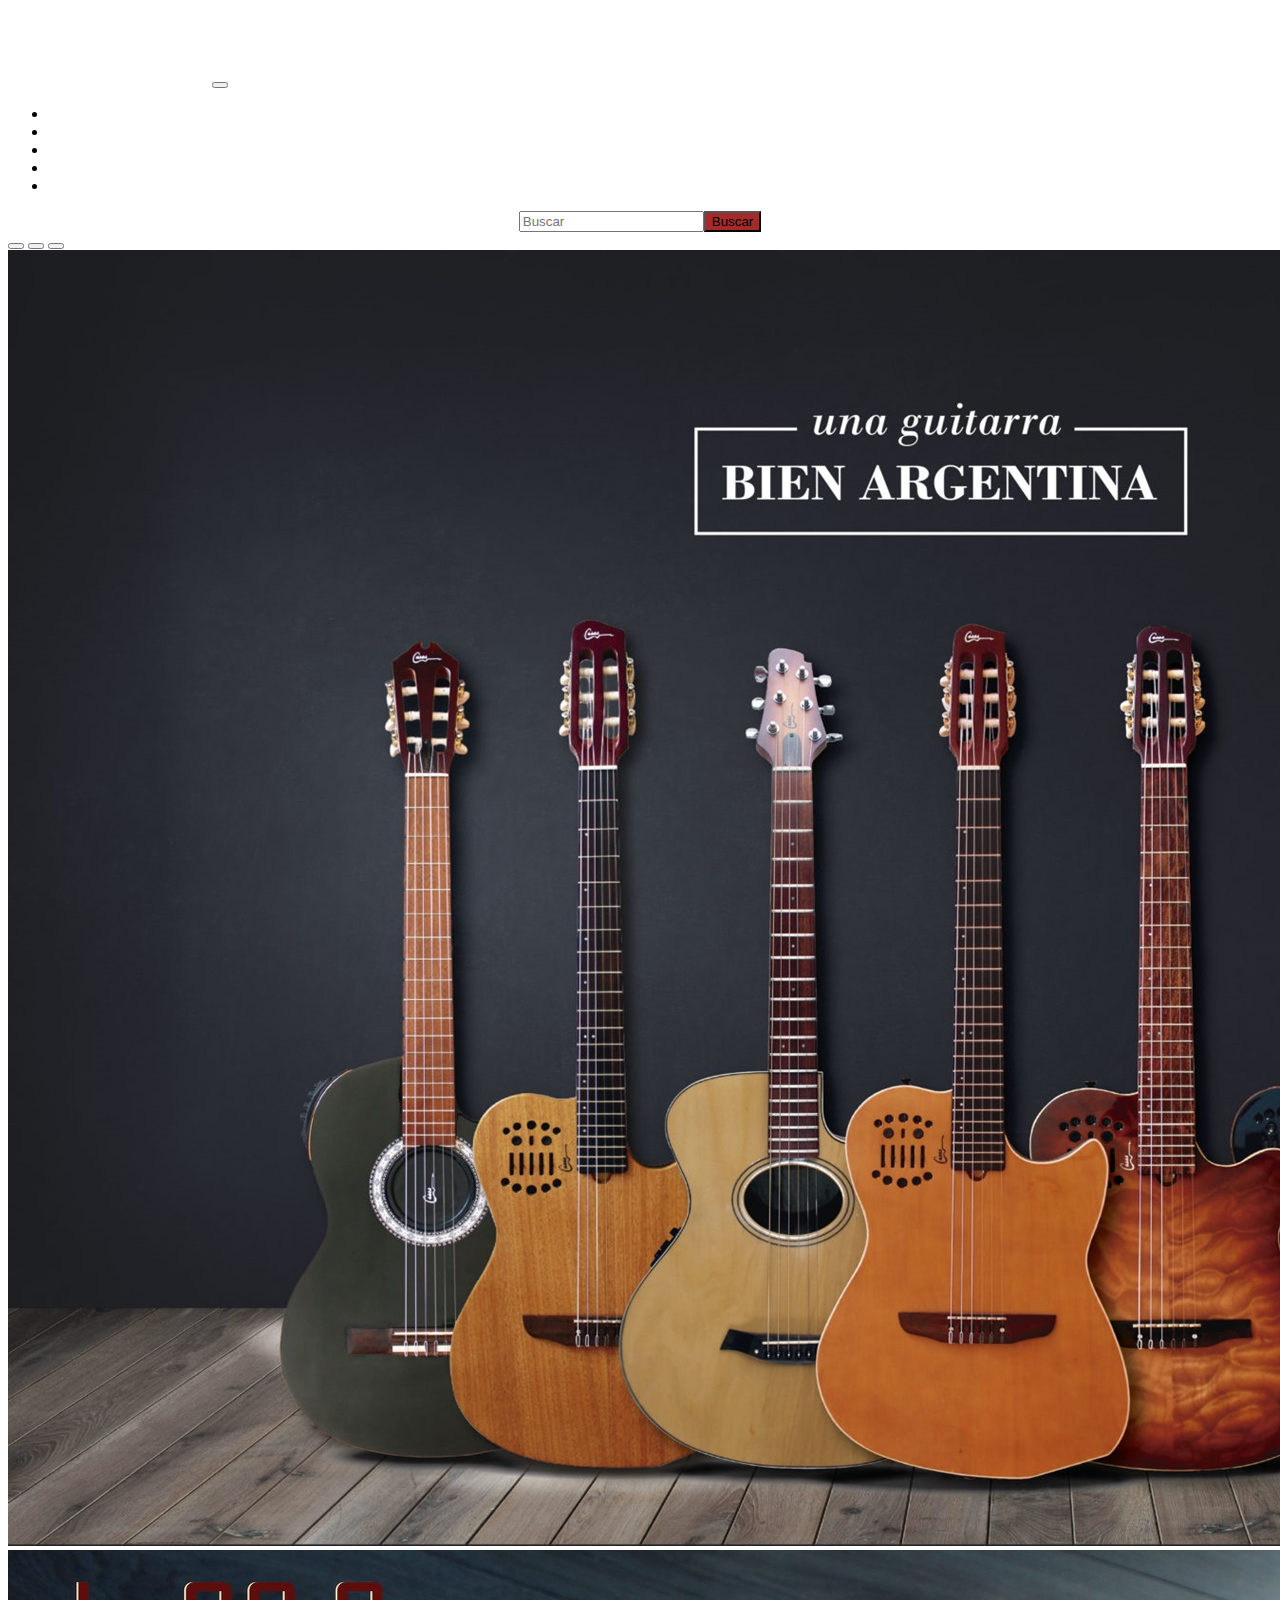
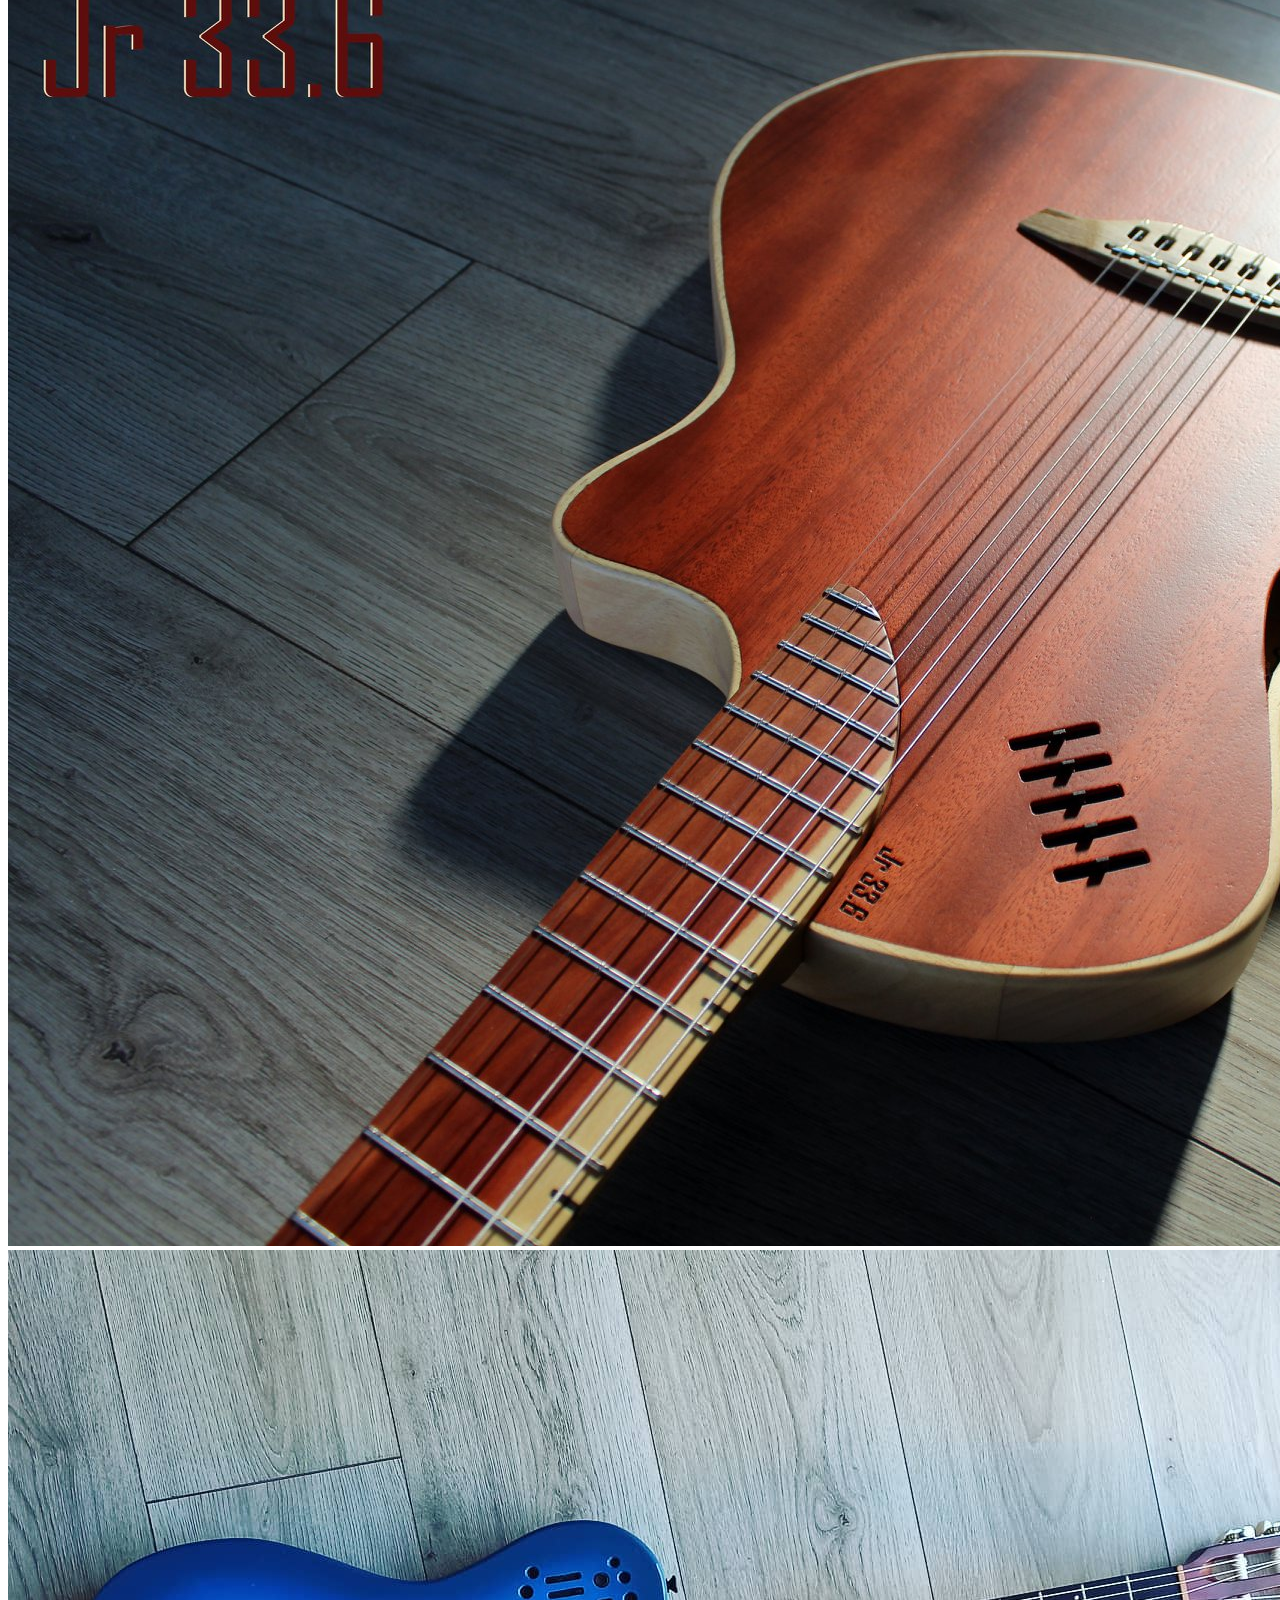
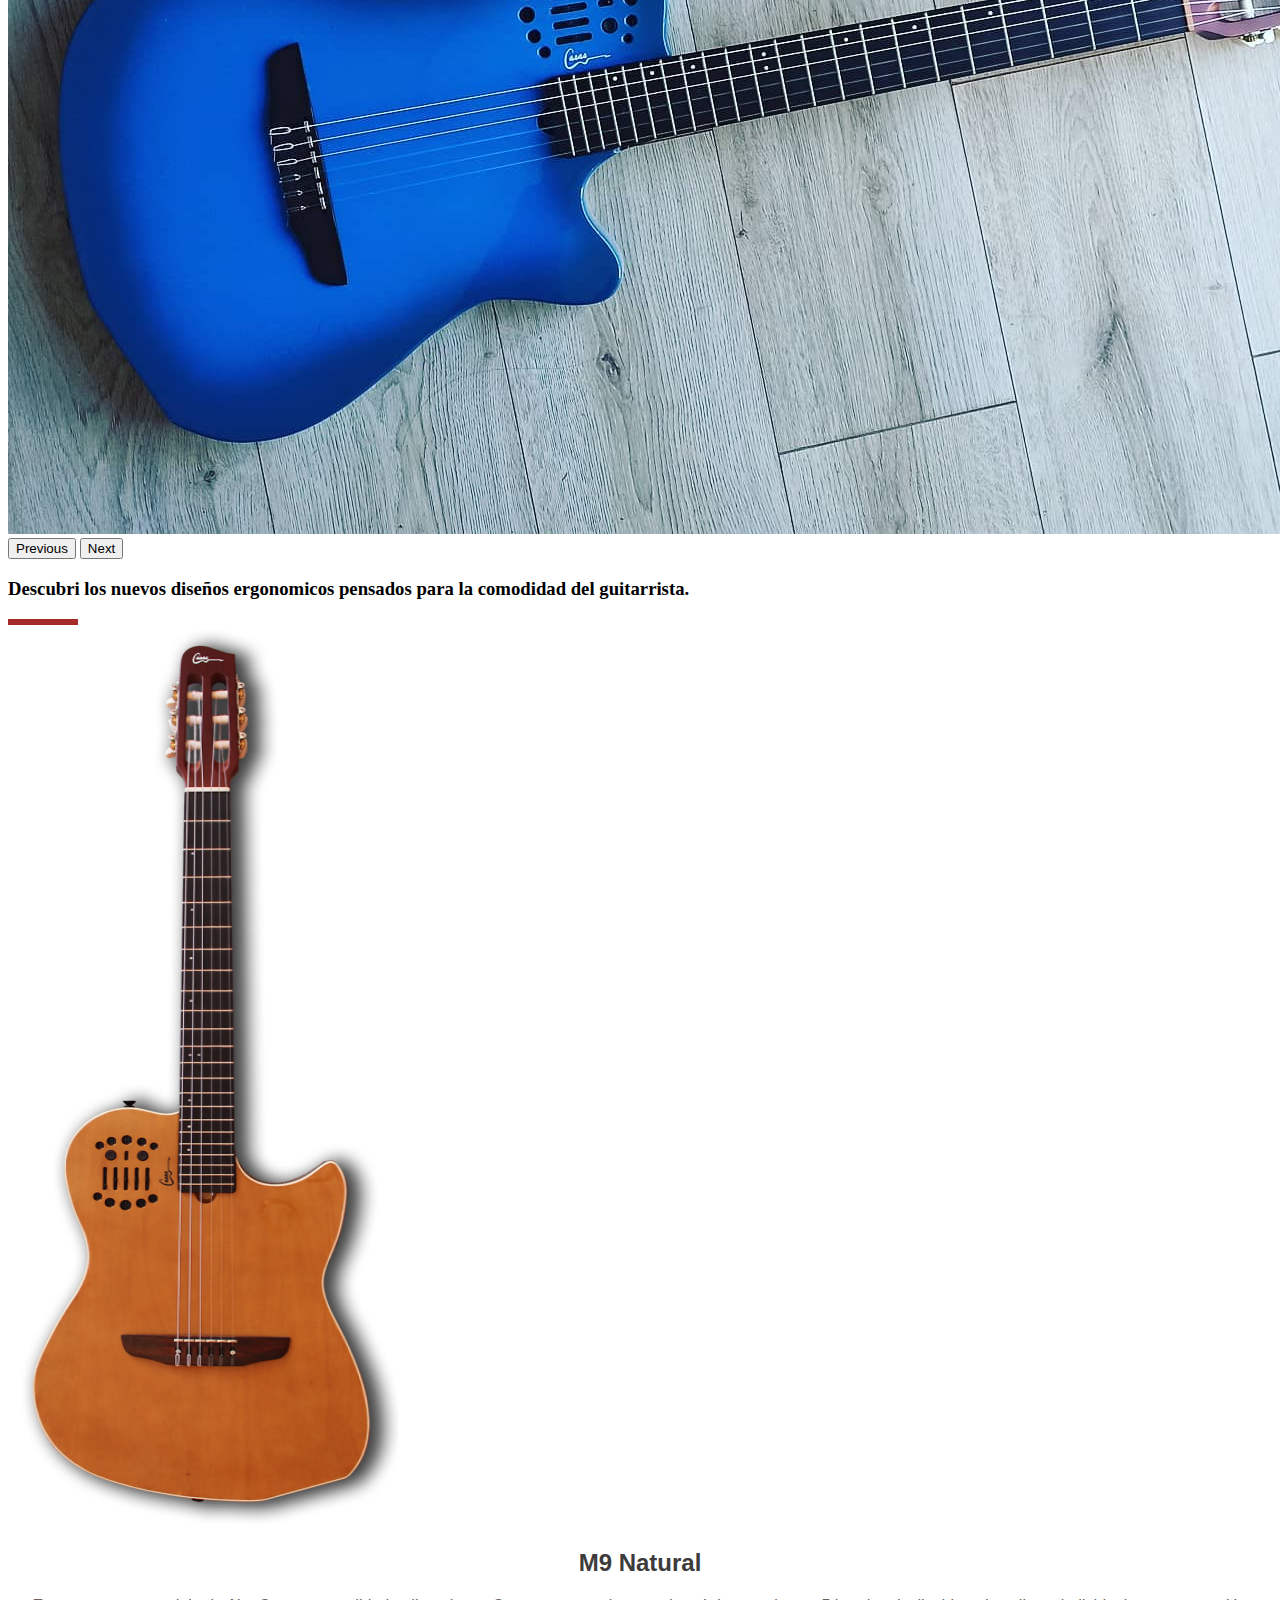
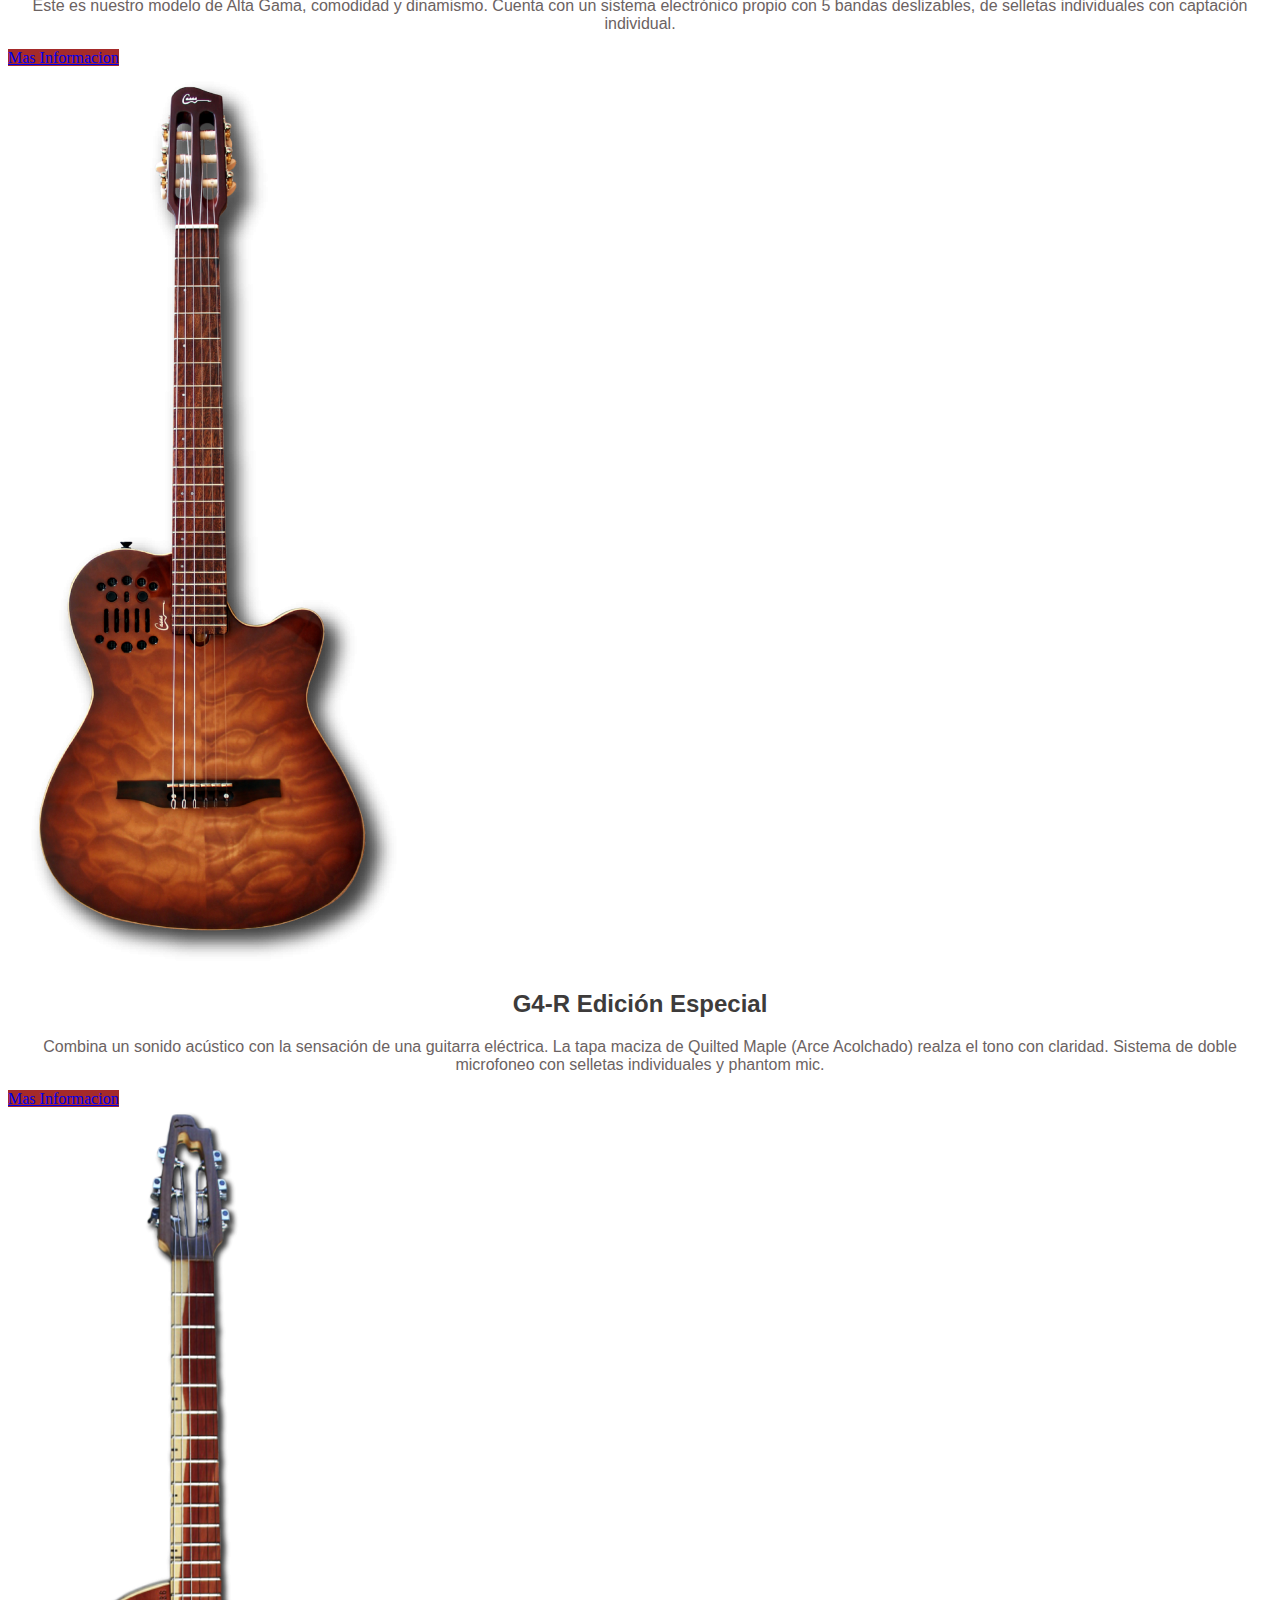
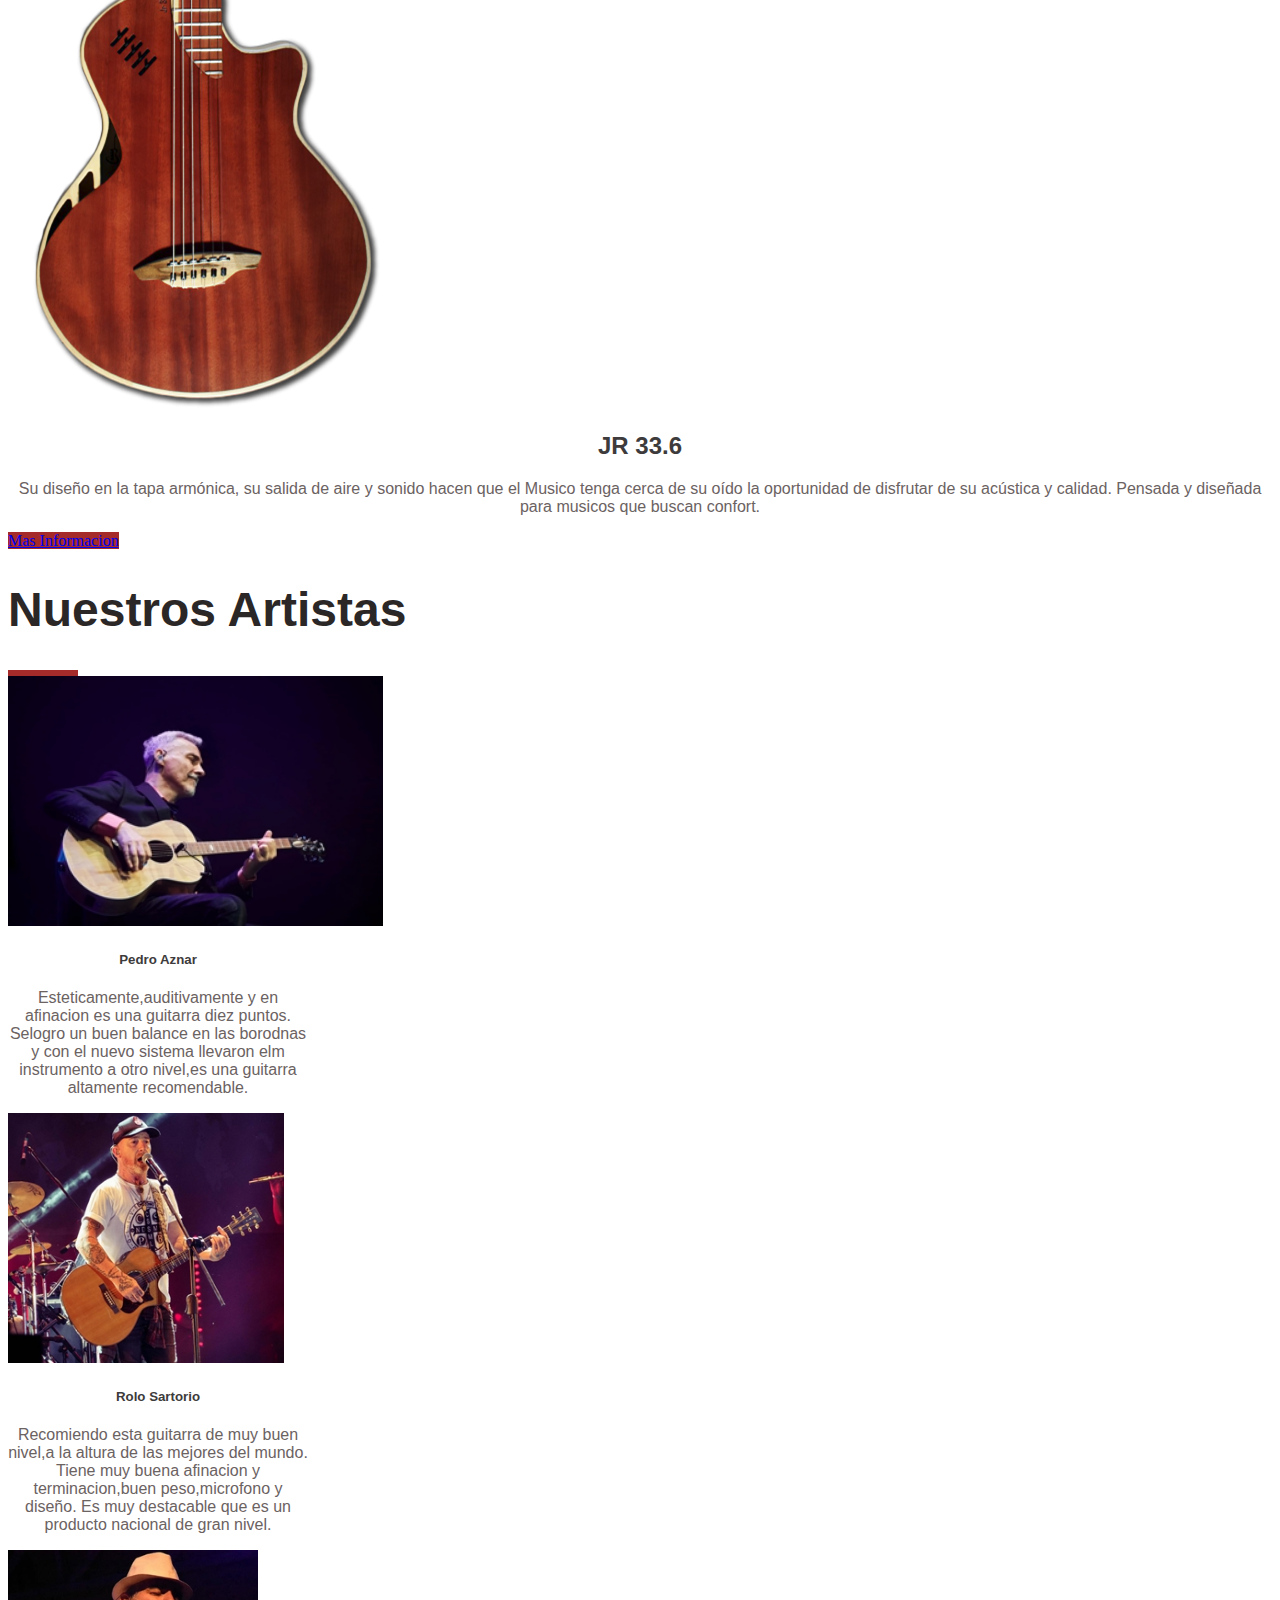
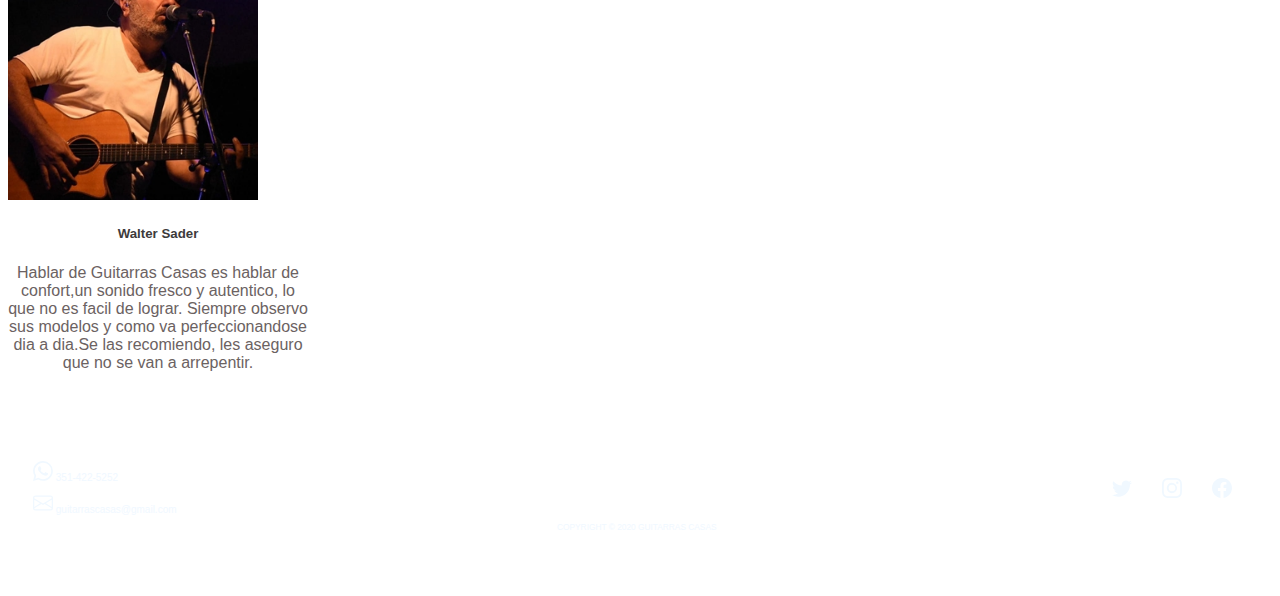
==== commit 9e6f28ba: "wen lista" ====
--- a/index.html
+++ b/index.html
@@ -8,6 +8,7 @@
     <meta name="description" content="Iván Casas es un joven músico y Luthier Cordobés que se dedica a la fabricación de guitarras que se destacan por su ataque, afinación y diseño.">
     <link href="https://cdn.jsdelivr.net/npm/bootstrap@5.2.1/dist/css/bootstrap.min.css" rel="stylesheet" integrity="sha384-iYQeCzEYFbKjA/T2uDLTpkwGzCiq6soy8tYaI1GyVh/UjpbCx/TYkiZhlZB6+fzT" crossorigin="anonymous">
     <link rel="stylesheet" href="./css/styles.css">
+    <link rel="shortcut icon" href="./img/logo-negro-c-fondo.png">
     <title>Inicio</title>
 </head>
 <body>
@@ -49,20 +50,34 @@
                 </div>
               </nav>
  </header>
-        
-       <main class="carousel  border">
-        <section id="portada" class="carousel slide" data-bs-ride="carousel">
-            <div class="carousel-inner">
-                <div class="carousel-item active">
-                  <img src="./img/Portada-guitarras casas.jpg" class="d-block w-100" alt="portada1">
-                </div>
-                <div class="carousel-item">
-                  <img src="./img/g12.jpg" class="d-block w-100" alt="portada2">
-                </div>
-                <div class="carousel-item">
-                  <img src="./img/g2.jpg" class="d-block w-100" alt="portada3">
-                </div>
-              </div>
+            
+
+ <div id="carouselExampleIndicators" class="carousel slide" data-bs-ride="true">
+  <div class="carousel-indicators">
+    <button type="button" data-bs-target="#carouselExampleIndicators" data-bs-slide-to="0" class="active" aria-current="true" aria-label="Slide 1"></button>
+    <button type="button" data-bs-target="#carouselExampleIndicators" data-bs-slide-to="1" aria-label="Slide 2"></button>
+    <button type="button" data-bs-target="#carouselExampleIndicators" data-bs-slide-to="2" aria-label="Slide 3"></button>
+  </div>
+  <div class="carousel-inner">
+    <div class="carousel-item active">
+      <img src="./img/Portada-guitarras casas.jpg" class="d-block w-100" alt="portada-guitarras-casas">
+    </div>
+    <div class="carousel-item">
+      <img src="./img/g2.jpg" class="d-block w-100" alt="portada-jer-33.6">
+    </div>
+    <div class="carousel-item">
+      <img src="./img/g19.jpg" class="d-block w-100" alt="portada-g11">
+    </div>
+  </div>
+  <button class="carousel-control-prev" type="button" data-bs-target="#carouselExampleIndicators" data-bs-slide="prev">
+    <span class="carousel-control-prev-icon" aria-hidden="true"></span>
+    <span class="visually-hidden">Previous</span>
+  </button>
+  <button class="carousel-control-next" type="button" data-bs-target="#carouselExampleIndicators" data-bs-slide="next">
+    <span class="carousel-control-next-icon" aria-hidden="true"></span>
+    <span class="visually-hidden">Next</span>
+  </button>
+</div>
 
 
 
